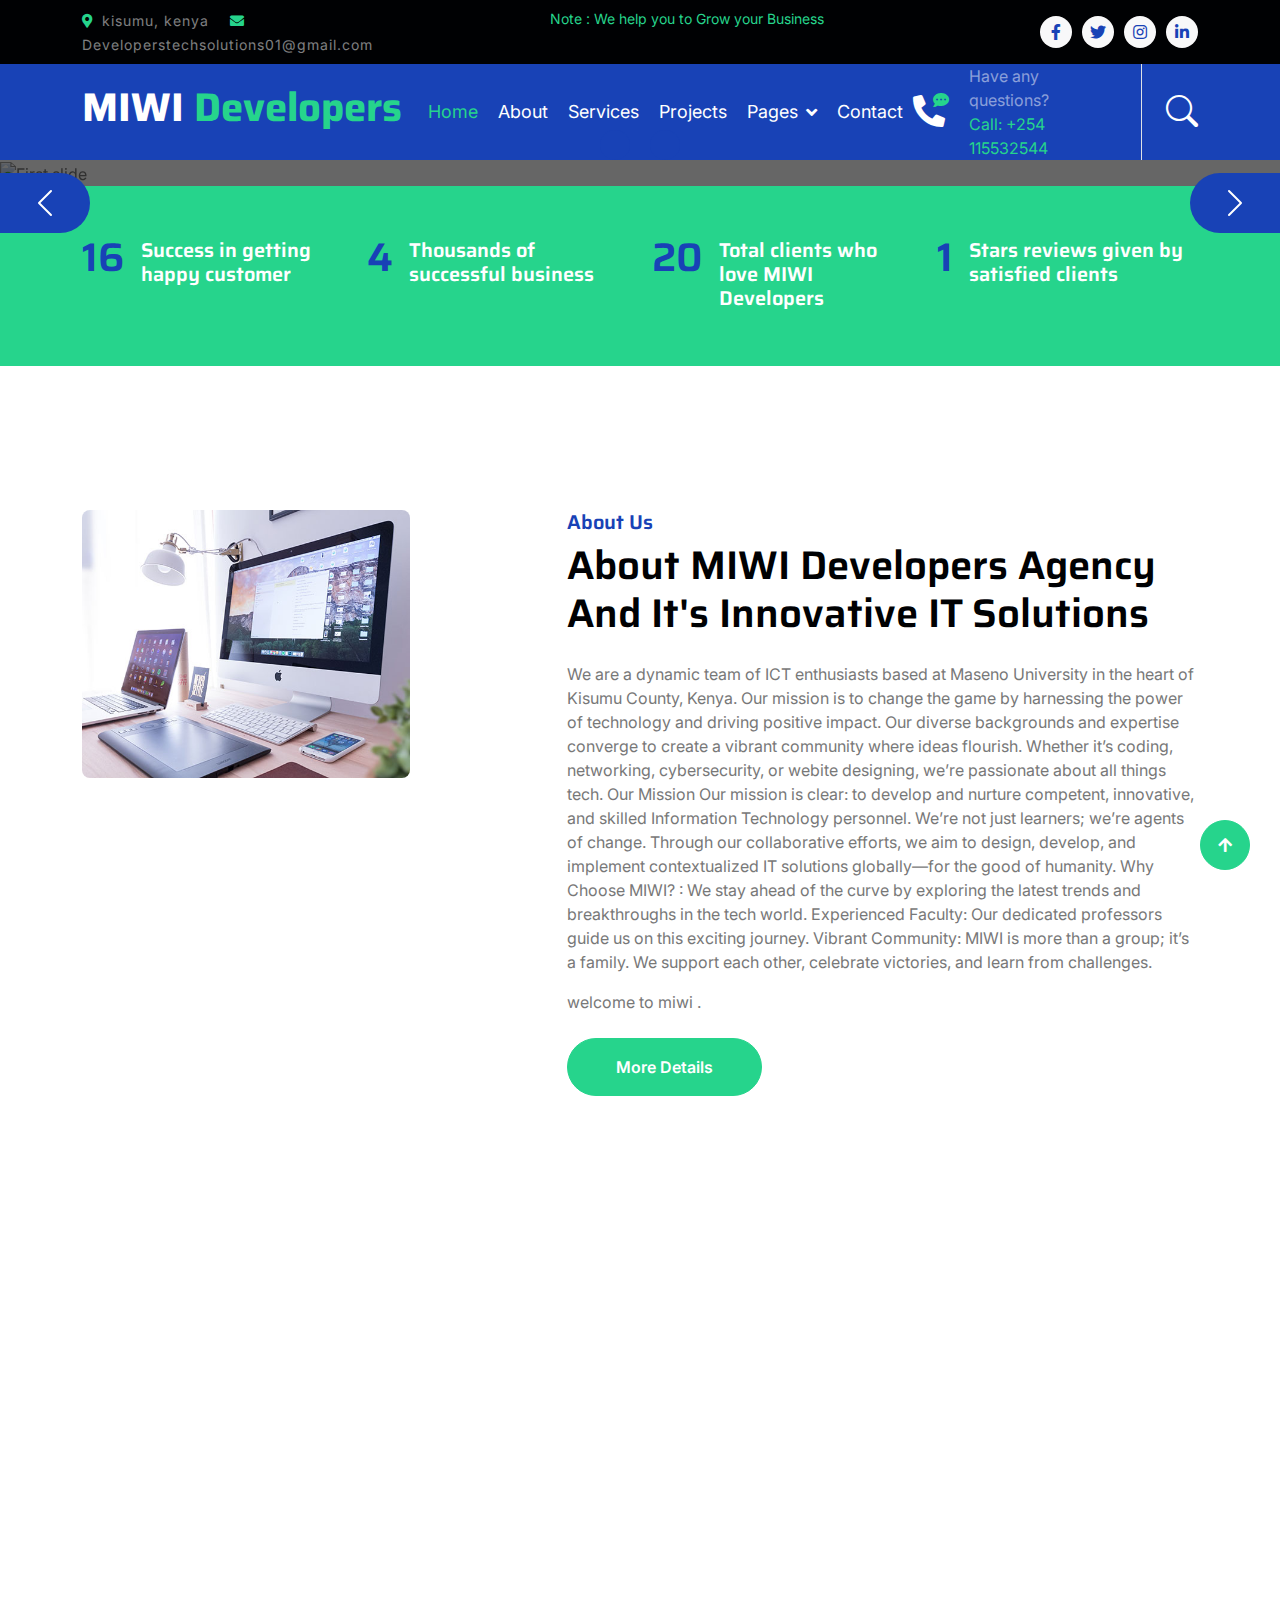
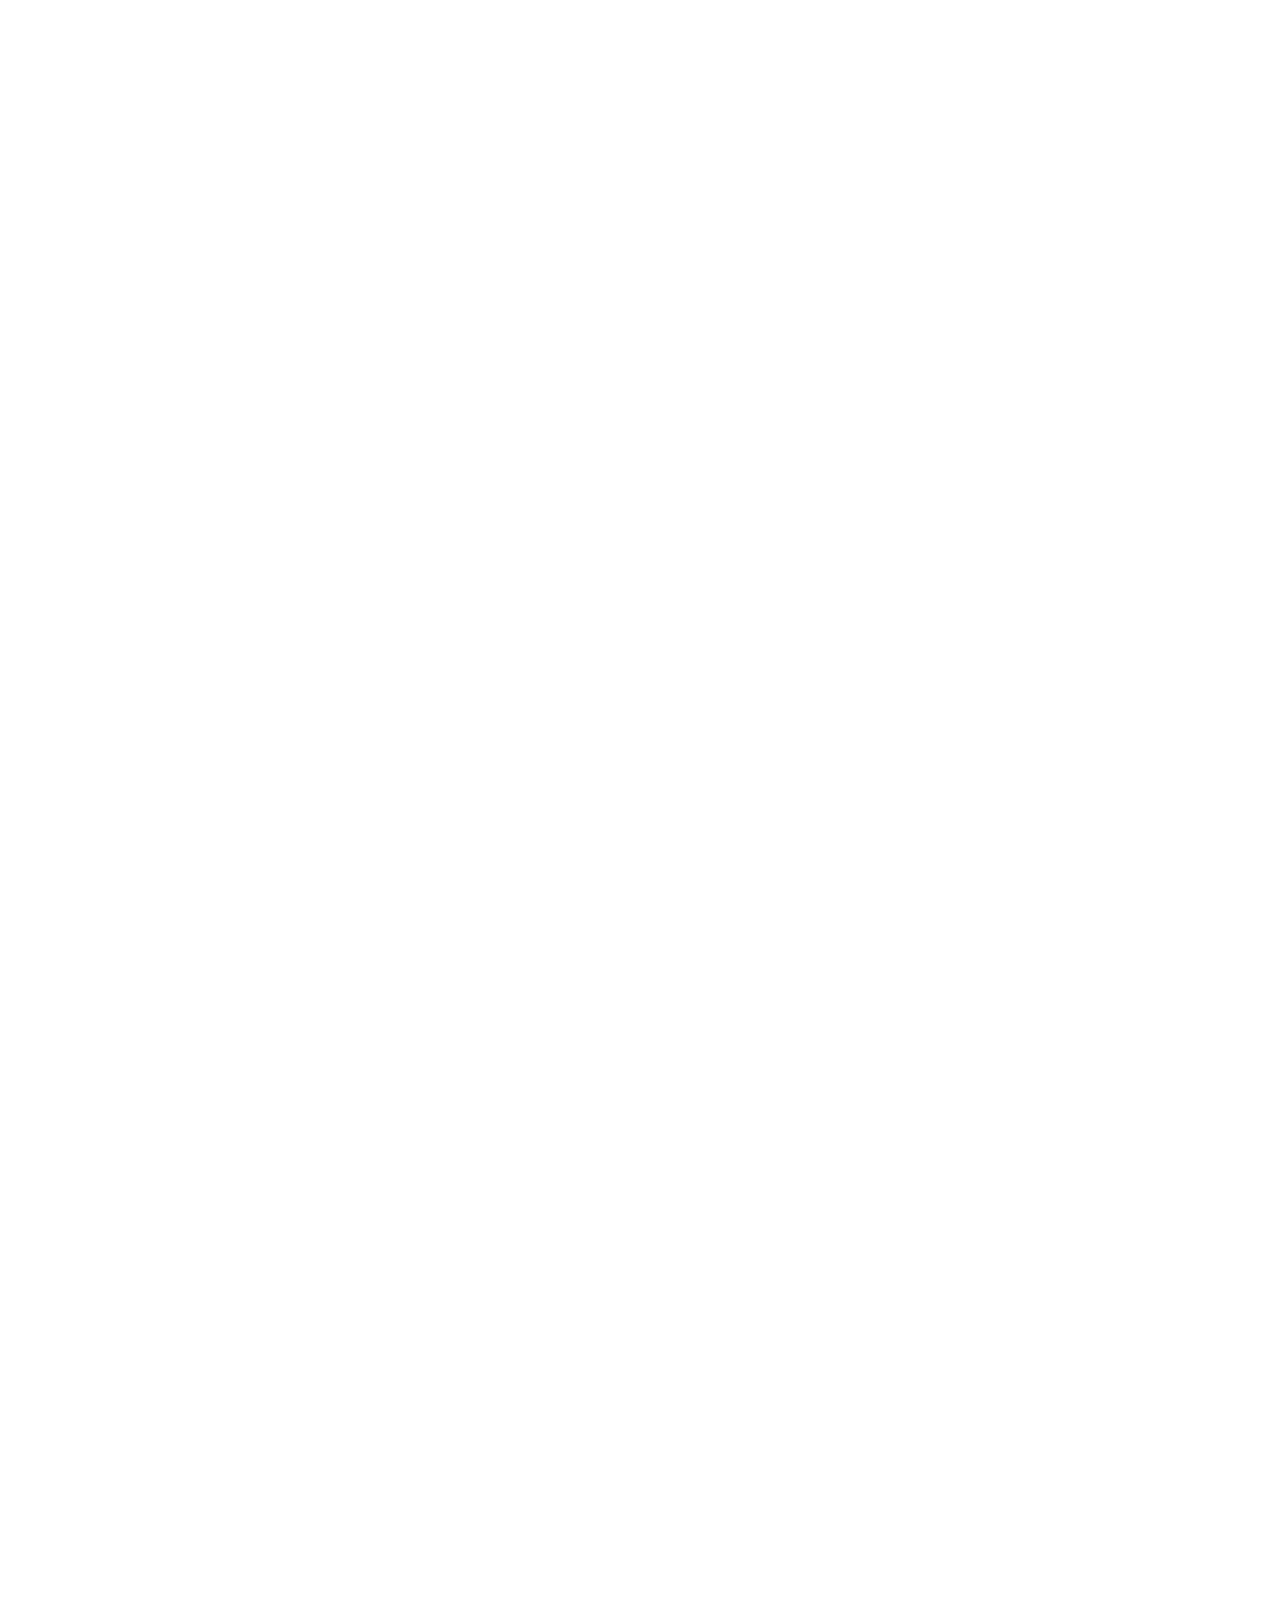
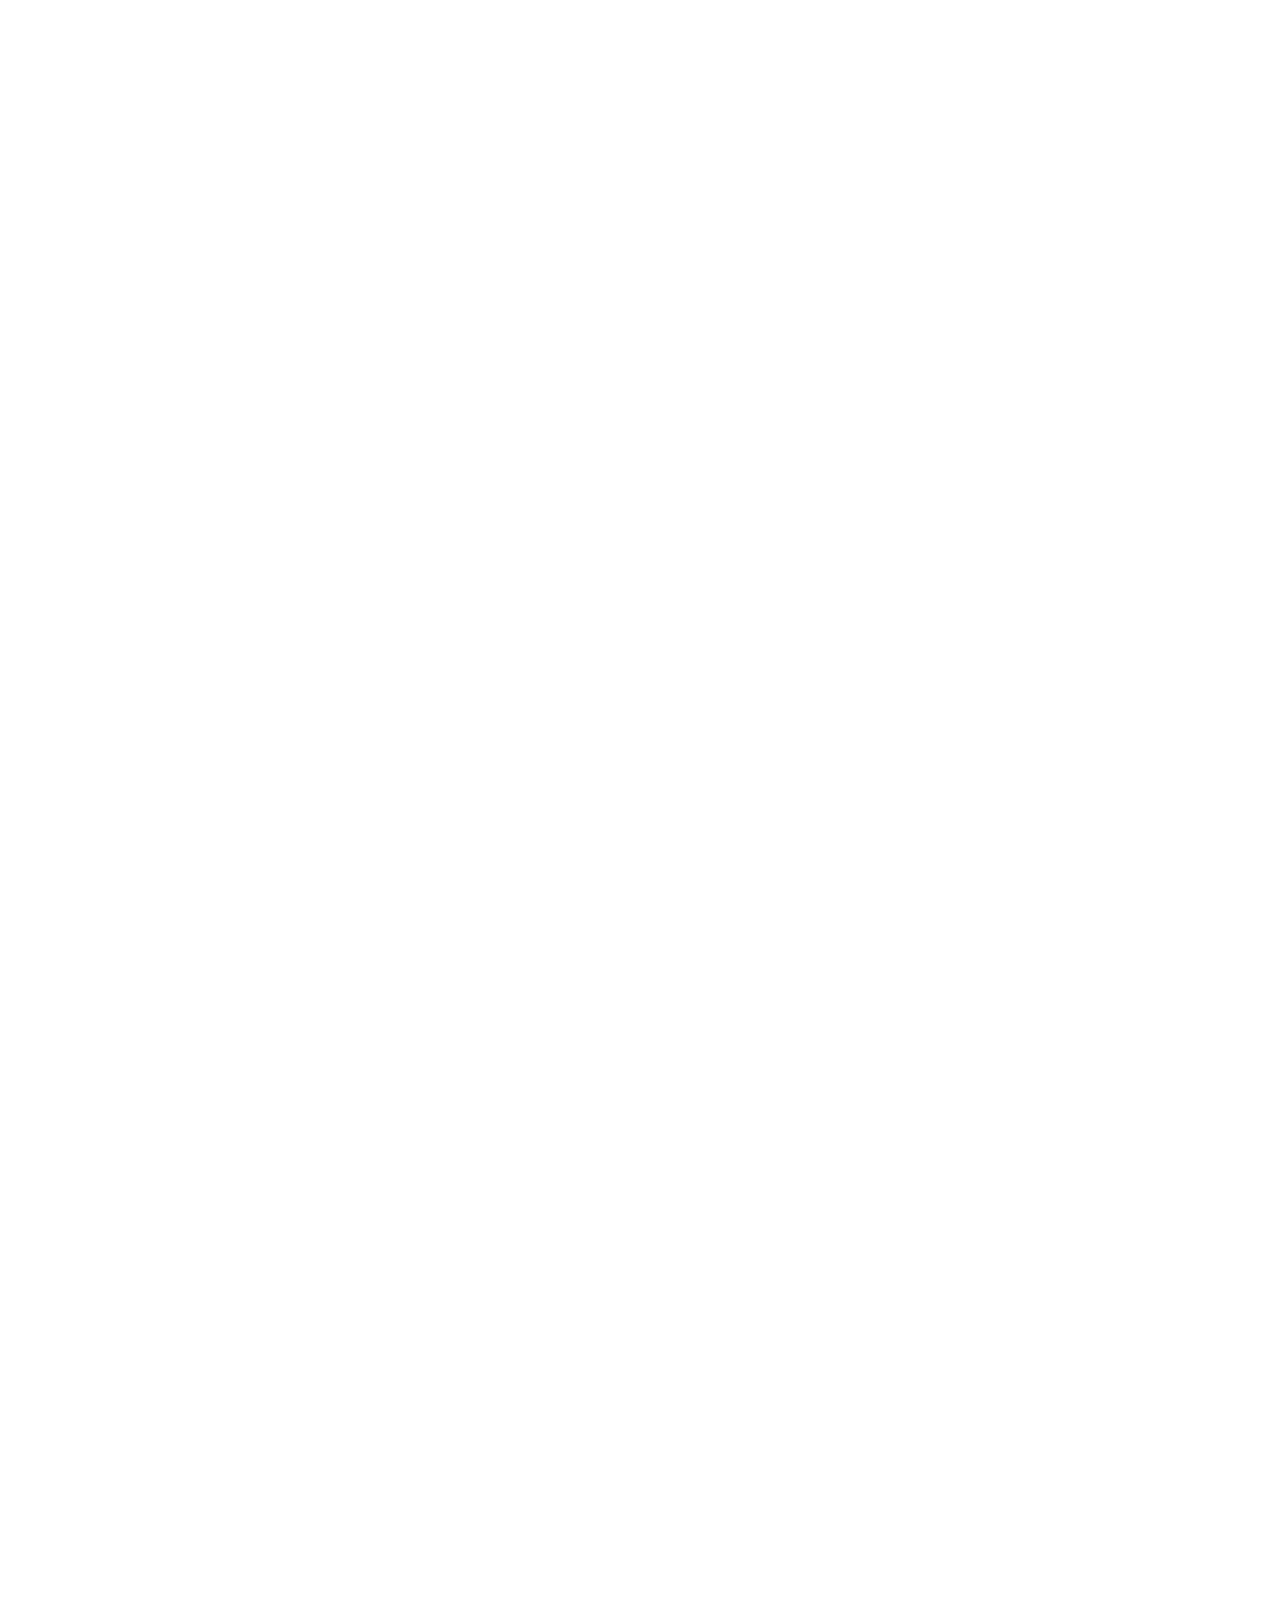
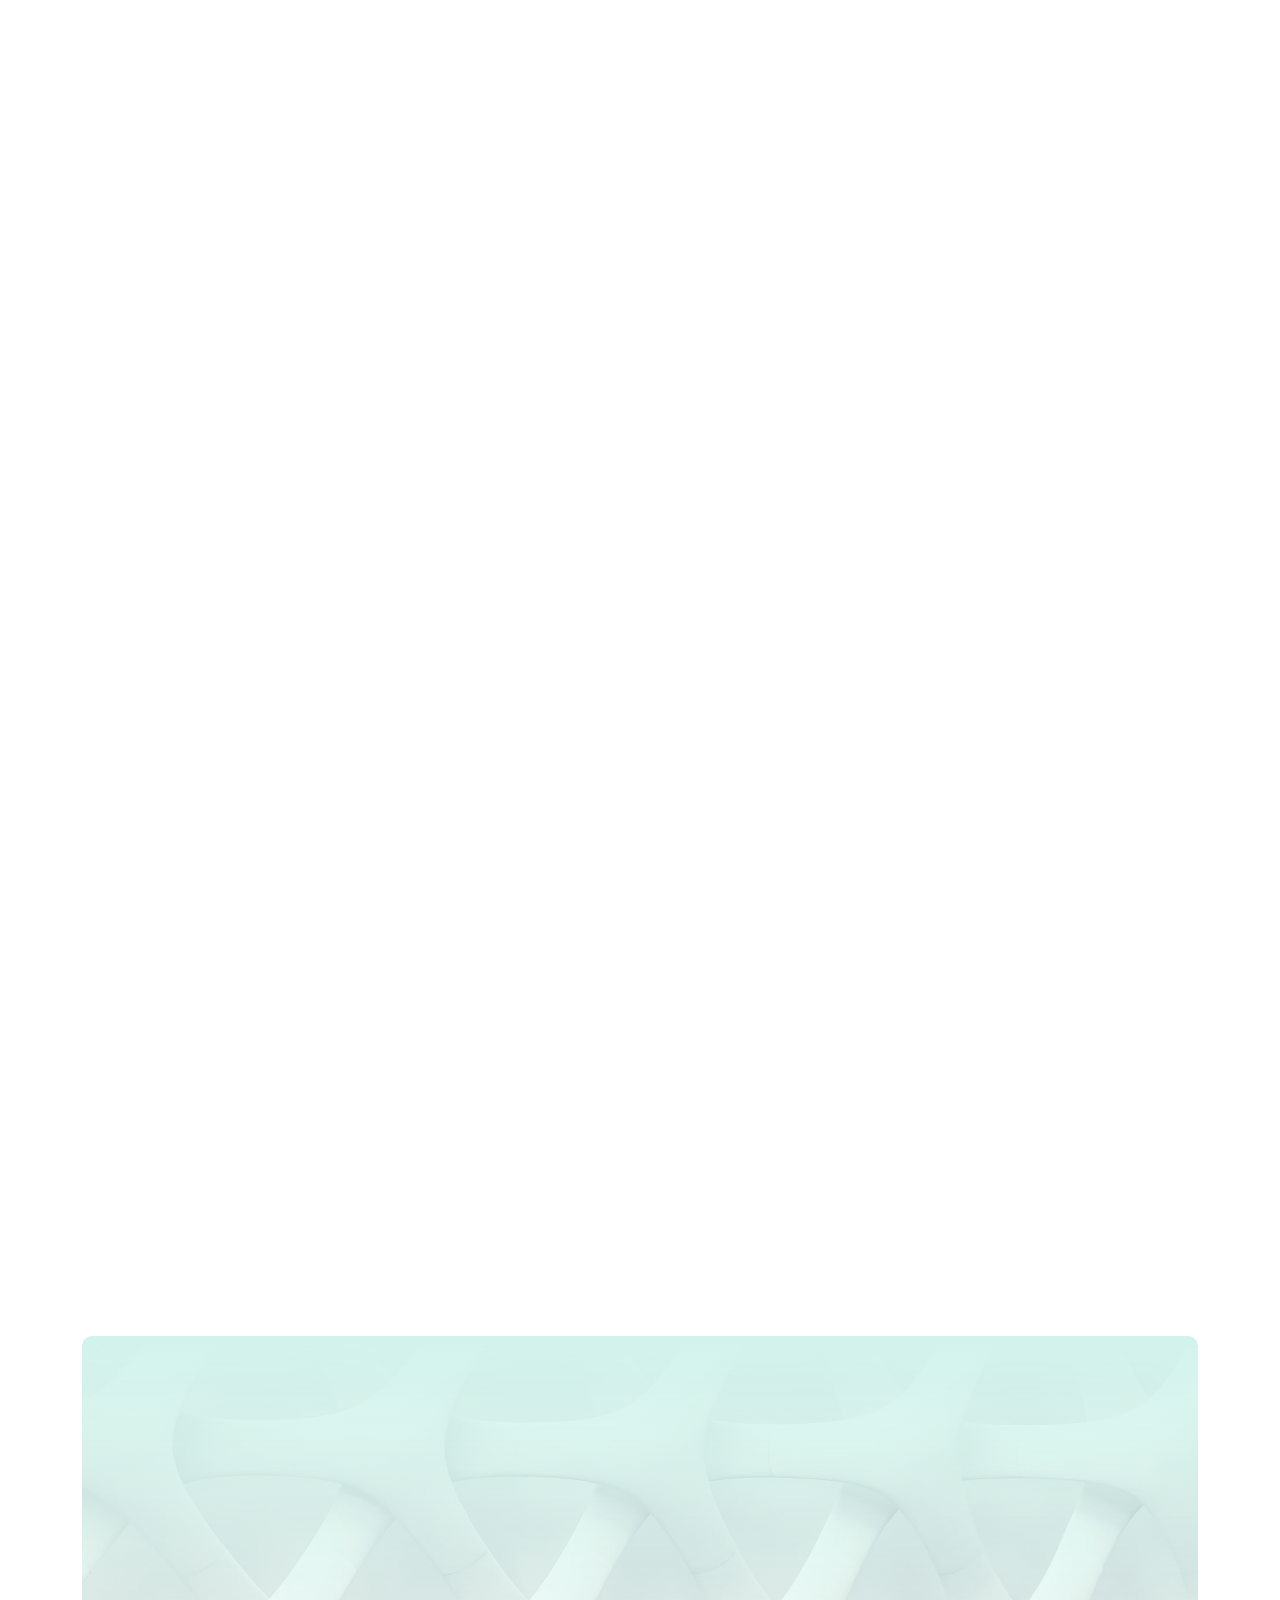
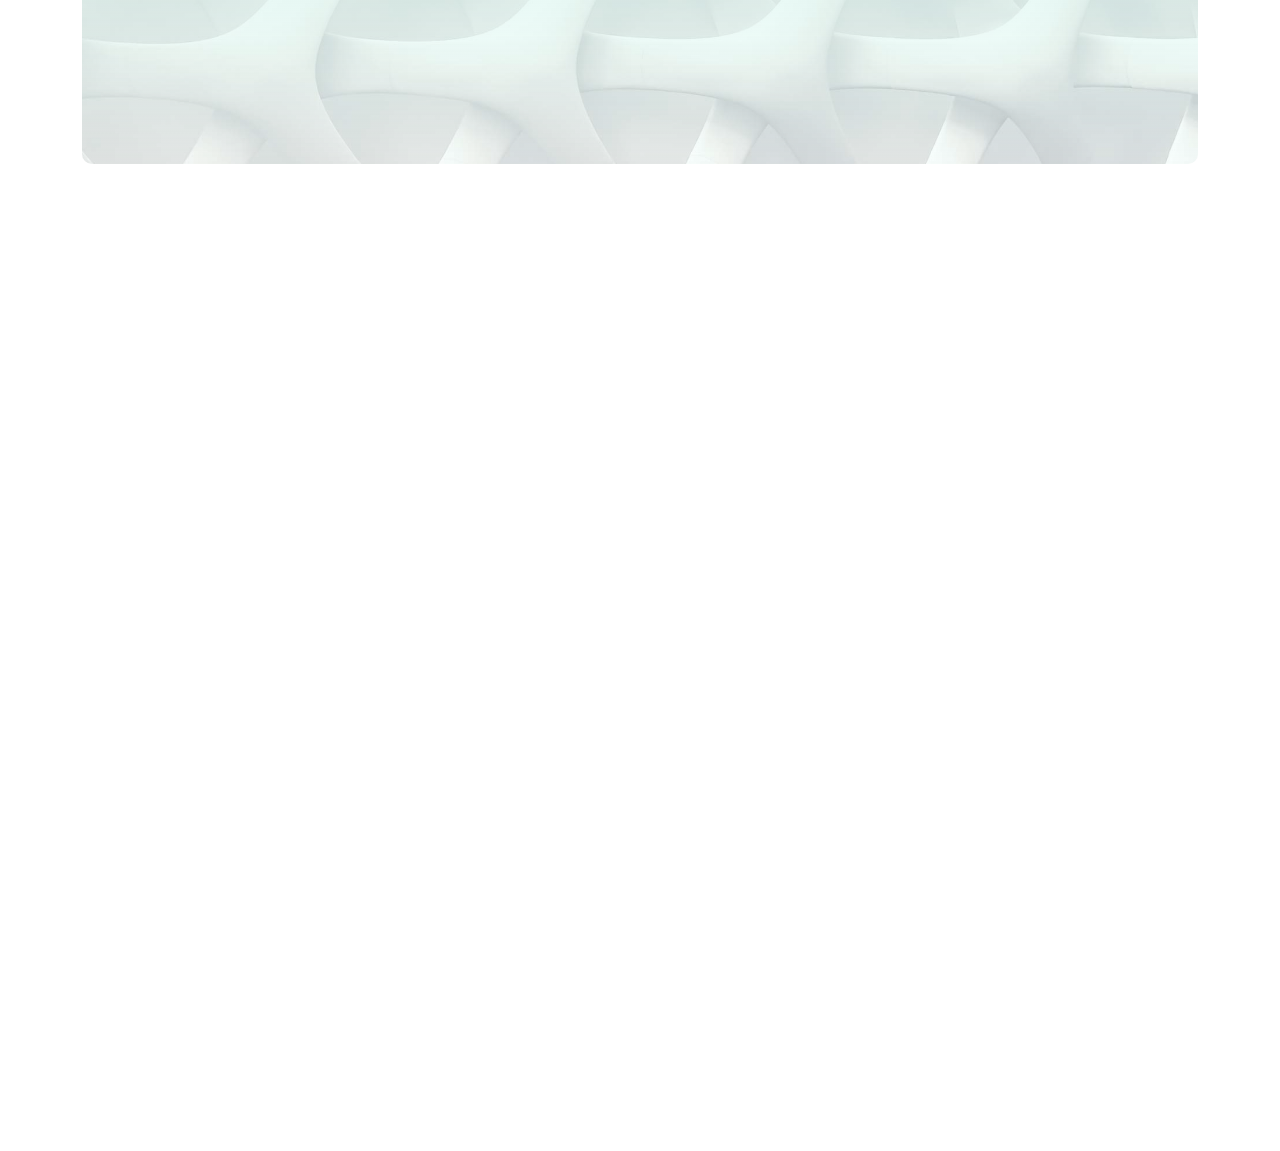
==== index.html @ 645161dc "Initial commit: Add project files" ====
<!DOCTYPE html>
<html lang="en">

    <head>
        <meta charset="utf-8">
        <title>MIWI Developers- IT Solutions</title>
        <meta content="width=device-width, initial-scale=1.0" name="viewport">
        <meta content="" name="keywords">
        <meta content="" name="description">

        <!-- Google Web Fonts -->
        <link rel="preconnect" href="https://fonts.googleapis.com">
        <link rel="preconnect" href="https://fonts.gstatic.com" crossorigin>
        <link href="https://fonts.googleapis.com/css2?family=Inter:wght@400;500;600&family=Saira:wght@500;600;700&display=swap" rel="stylesheet"> 

        <!-- Icon Font Stylesheet -->
        <link href="https://cdnjs.cloudflare.com/ajax/libs/font-awesome/5.10.0/css/all.min.css" rel="stylesheet">
        <link href="https://cdn.jsdelivr.net/npm/bootstrap-icons@1.4.1/font/bootstrap-icons.css" rel="stylesheet">

        <!-- Libraries Stylesheet -->
        <link href="lib/animate/animate.min.css" rel="stylesheet">
        <link href="lib/owlcarousel/assets/owl.carousel.min.css" rel="stylesheet">

        <!-- Customized Bootstrap Stylesheet -->
        <link href="css/bootstrap.min.css" rel="stylesheet">

        <!-- Template Stylesheet -->
        <link href="css/style.css" rel="stylesheet">
    </head>

    <body>
        <!-- Spinner Start
        <div id="spinner" class="show position-fixed translate-middle w-100 vh-100 top-50 start-50 d-flex align-items-center justify-content-center">
            <div class="spinner-grow text-primary" role="status"></div>
        </div>
        Spinner End -->
          
        <!-- Topbar Start -->
        <div class="container-fluid bg-dark py-2 d-none d-md-flex">
            <div class="container">
                <div class="d-flex justify-content-between topbar">
                    <div class="top-info">
                        <small class="me-3 text-white-50"><a href="#"><i class="fas fa-map-marker-alt me-2 text-secondary"></i></a>kisumu, kenya</small>
                        <small class="me-3 text-white-50"><a href="#"><i class="fas fa-envelope me-2 text-secondary"></i></a>Developerstechsolutions01@gmail.com</small>
                    </div>
                    <div id="note" class="text-secondary d-none d-xl-flex"><small>Note : We help you to Grow your Business</small></div>
                    <div class="top-link">
                        <a href="" class="bg-light nav-fill btn btn-sm-square rounded-circle"><i class="fab fa-facebook-f text-primary"></i></a>
                        <a href="" class="bg-light nav-fill btn btn-sm-square rounded-circle"><i class="fab fa-twitter text-primary"></i></a>
                        <a href="" class="bg-light nav-fill btn btn-sm-square rounded-circle"><i class="fab fa-instagram text-primary"></i></a>
                        <a href="" class="bg-light nav-fill btn btn-sm-square rounded-circle me-0"><i class="fab fa-linkedin-in text-primary"></i></a>
                    </div>
                </div>
            </div>
        </div>
        <!-- Topbar End -->

        <!-- Navbar Start -->
        <div class="container-fluid bg-primary">
            <div class="container">
                <nav class="navbar navbar-dark navbar-expand-lg py-0">
                    <a href="index.html" class="navbar-brand">
                        <h1 class="text-white fw-bold d-block">MIWI <span class="text-secondary">Developers</span> </h1>
                    </a>
                    <button type="button" class="navbar-toggler me-0" data-bs-toggle="collapse" data-bs-target="#navbarCollapse">
                        <span class="navbar-toggler-icon"></span>
                    </button>
                    <div class="collapse navbar-collapse bg-transparent" id="navbarCollapse">
                        <div class="navbar-nav ms-auto mx-xl-auto p-0">
                            <a href="index.html" class="nav-item nav-link active text-secondary">Home</a>
                            <a href="about.html" class="nav-item nav-link">About</a>
                            <a href="service.html" class="nav-item nav-link">Services</a>
                            <a href="project.html" class="nav-item nav-link">Projects</a>
                            <div class="nav-item dropdown">
                                <a href="#" class="nav-link dropdown-toggle" data-bs-toggle="dropdown">Pages</a>
                                <div class="dropdown-menu rounded">
                                    <a href="blog.html" class="dropdown-item">Our Blog</a>
                                    <a href="team.html" class="dropdown-item">Our Team</a>
                                    <a href="testimonial.html" class="dropdown-item">Testimonial</a>
                                    <a href="404.html" class="dropdown-item">404 Page</a>
                                </div>
                            </div>
                            <a href="contact.html" class="nav-item nav-link">Contact</a>
                        </div>
                    </div>
                    <div class="d-none d-xl-flex flex-shirink-0">
                        <div id="phone-tada" class="d-flex align-items-center justify-content-center me-4">
                            <a href="" class="position-relative animated tada infinite">
                                <i class="fa fa-phone-alt text-white fa-2x"></i>
                                <div class="position-absolute" style="top: -7px; left: 20px;">
                                    <span><i class="fa fa-comment-dots text-secondary"></i></span>
                                </div>
                            </a>
                        </div>
                        <div class="d-flex flex-column pe-4 border-end">
                            <span class="text-white-50">Have any questions?</span>
                            <span class="text-secondary">Call: +254 115532544</span>
                        </div>
                        <div class="d-flex align-items-center justify-content-center ms-4 ">
                            <a href="#"><i class="bi bi-search text-white fa-2x"></i> </a>
                        </div>
                    </div>
                </nav>
            </div>
        </div>
        <!-- Navbar End -->

        <!-- Carousel Start -->
        <div class="container-fluid px-0">
            <div id="carouselId" class="carousel slide" data-bs-ride="carousel">
                <ol class="carousel-indicators">
                    <li data-bs-target="#carouselId" data-bs-slide-to="0" class="active" aria-current="true" aria-label="First slide"></li>
                    <li data-bs-target="#carouselId" data-bs-slide-to="1" aria-label="Second slide"></li>
                </ol>
                <div class="carousel-inner" role="listbox">
                    <div class="carousel-item active">
                        <img src="img/carousel-1.jpg" class="img-fluid" alt="First slide">
                        <div class="carousel-caption">
                            <div class="container carousel-content">
                                <h6 class="text-secondary h4 animated fadeInUp">Best IT Solutions</h6>
                                <h1 class="text-white display-1 mb-4 animated fadeInRight">An Innovative IT Solutions Agency</h1>
                                <p class="mb-4 text-white fs-5 animated fadeInDown">Professionalism and Integrity: miwi operates with the utmost professionalism and integrity. They are a team you can trust to deliver not just a product but a solution that aligns with your goals.</p>
                                <a href="" class="me-2"><button type="button" class="px-4 py-sm-3 px-sm-5 btn btn-primary rounded-pill carousel-content-btn1 animated fadeInLeft">Read More</button></a>
                                <a href="" class="ms-2"><button type="button" class="px-4 py-sm-3 px-sm-5 btn btn-primary rounded-pill carousel-content-btn2 animated fadeInRight">Contact Us</button></a>
                            </div>
                        </div>
                    </div>
                    <div class="carousel-item">
                        <img src="img/carousel-2.jpg" class="img-fluid" alt="Second slide">
                        <div class="carousel-caption">
                            <div class="container carousel-content">
                                <h6 class="text-secondary h4 animated fadeInUp">Best IT Solutions</h6>
                                <h1 class="text-white display-1 mb-4 animated fadeInLeft">Quality Digital Services You Really Need!</h1>
                                <p class="mb-4 text-white fs-5 animated fadeInDown">Mastering the Social Symphony: Strategies to Amplify Your Brand in the Digital Arena.</p>
                                <a href="" class="me-2"><button type="button" class="px-4 py-sm-3 px-sm-5 btn btn-primary rounded-pill carousel-content-btn1 animated fadeInLeft">Read More</button></a>
                                <a href="" class="ms-2"><button type="button" class="px-4 py-sm-3 px-sm-5 btn btn-primary rounded-pill carousel-content-btn2 animated fadeInRight">Contact Us</button></a>
                            </div>
                        </div>
                    </div>
                </div>
                <button class="carousel-control-prev" type="button" data-bs-target="#carouselId" data-bs-slide="prev">
                    <span class="carousel-control-prev-icon" aria-hidden="true"></span>
                    <span class="visually-hidden">Previous</span>
                </button>
                <button class="carousel-control-next" type="button" data-bs-target="#carouselId" data-bs-slide="next">
                    <span class="carousel-control-next-icon" aria-hidden="true"></span>
                    <span class="visually-hidden">Next</span>
                </button>
            </div>
        </div>
        <!-- Carousel End -->


        <!-- Fact Start -->
        <div class="container-fluid bg-secondary py-5">
            <div class="container">
                <div class="row">
                    <div class="col-lg-3 wow fadeIn" data-wow-delay=".1s">
                        <div class="d-flex counter">
                            <h1 class="me-3 text-primary counter-value">99</h1>
                            <h5 class="text-white mt-1">Success in getting happy customer</h5>
                        </div>
                    </div>
                    <div class="col-lg-3 wow fadeIn" data-wow-delay=".3s">
                        <div class="d-flex counter">
                            <h1 class="me-3 text-primary counter-value">25</h1>
                            <h5 class="text-white mt-1">Thousands of successful business</h5>
                        </div>
                    </div>
                    <div class="col-lg-3 wow fadeIn" data-wow-delay=".5s">
                        <div class="d-flex counter">
                            <h1 class="me-3 text-primary counter-value">120</h1>
                            <h5 class="text-white mt-1">Total clients who love MIWI Developers</h5>
                        </div>
                    </div>
                    <div class="col-lg-3 wow fadeIn" data-wow-delay=".7s">
                        <div class="d-flex counter">
                            <h1 class="me-3 text-primary counter-value">5</h1>
                            <h5 class="text-white mt-1">Stars reviews given by satisfied clients</h5>
                        </div>
                    </div>
                </div>
            </div>
        </div>
        <!-- Fact End -->


        <!-- About Start -->
        <div class="container-fluid py-5 my-5">
            <div class="container pt-5">
                <div class="row g-5">
                    <div class="col-lg-5 col-md-6 col-sm-12 wow fadeIn" data-wow-delay=".3s">
                        <div class="h-100 position-relative">
                            <img src="img/about-1.jpg" class="img-fluid w-75 rounded" alt="" style="margin-bottom: 25%;">
                            <div class="position-absolute w-75" style="top: 25%; left: 25%;">
                                <img src="img/about-2.jpg" class="img-fluid w-100 rounded" alt="">
                            </div>
                        </div>
                    </div>
                    <div class="col-lg-7 col-md-6 col-sm-12 wow fadeIn" data-wow-delay=".5s">
                        <h5 class="text-primary">About Us</h5>
                        <h1 class="mb-4">About MIWI Developers Agency And It's Innovative IT Solutions</h1>
                        <p>
                             We are a dynamic team of ICT enthusiasts based at Maseno University in the heart of Kisumu County, Kenya. Our mission is to change the game by harnessing the power of technology and driving positive impact.
                            
                             Our diverse backgrounds and expertise converge to create a vibrant community where ideas flourish. Whether it’s coding, networking, cybersecurity, or webite designing, we’re passionate about all things tech.
                            
                            Our Mission
                            Our mission is clear: to develop and nurture competent, innovative, and skilled Information Technology personnel. We’re not just learners; we’re agents of change. Through our collaborative efforts, we aim to design, develop, and implement contextualized IT solutions globally—for the good of humanity.
                            
                            Why Choose MIWI?
                            : We stay ahead of the curve by exploring the latest trends and breakthroughs in the tech world.
                            Experienced Faculty: Our dedicated professors guide us on this exciting journey.
                            Vibrant Community: MIWI is more than a group; it’s a family. We support each other, celebrate victories, and learn from challenges.</p>
                        <p class="mb-4">welcome to miwi .</p>
                        <a href="" class="btn btn-secondary rounded-pill px-5 py-3 text-white">More Details</a>
                    </div>
                </div>
            </div>
        </div>
        <!-- About End -->


        <!-- Services Start -->
        <div class="container-fluid services py-5 mb-5">
            <div class="container">
                <div class="text-center mx-auto pb-5 wow fadeIn" data-wow-delay=".3s" style="max-width: 600px;">
                    <h5 class="text-primary">Our Services</h5>
                    <h1>Services Built Specifically For Your Business</h1>
                </div>
                <div class="row g-5 services-inner">
                    <div class="col-md-6 col-lg-4 wow fadeIn" data-wow-delay=".3s">
                        <div class="services-item bg-light">
                            <div class="p-4 text-center services-content">
                                <div class="services-content-icon">
                                    <i class="fa fa-code fa-7x mb-4 text-primary"></i>
                                    <h4 class="mb-3">Web Design</h4>
                                    <p class="mb-4">At MIWI Group, we specialize in creating customized, user-centric websites that elevate your brand and drive results.</p>
                                    <a href="" class="btn btn-secondary text-white px-5 py-3 rounded-pill">Read More</a>
                                </div>
                            </div>
                        </div>
                    </div>
                    <div class="col-md-6 col-lg-4 wow fadeIn" data-wow-delay=".5s">
                        <div class="services-item bg-light">
                            <div class="p-4 text-center services-content">
                                <div class="services-content-icon">
                                    <i class="fa fa-file-code fa-7x mb-4 text-primary"></i>
                                    <h4 class="mb-3">Web Development</h4>
                                    <p class="mb-4">Craft visually appealing and user-friendly websites tailored to clients’ needs.
                                        Utilize modern design principles, responsive layouts, and intuitive navigation..</p>
                                    <a href="" class="btn btn-secondary text-white px-5 py-3 rounded-pill">Read More</a>
                                </div>
                            </div>
                        </div>
                    </div>
                    <div class="col-md-6 col-lg-4 wow fadeIn" data-wow-delay=".7s">
                        <div class="services-item bg-light">
                            <div class="p-4 text-center services-content">
                                <div class="services-content-icon">
                                    <i class="fa fa-external-link-alt fa-7x mb-4 text-primary"></i>
                                    <h4 class="mb-3">UI/UX Design</h4>
                                    <p class="mb-4">User Experience (UX): Focus on understanding user needs, behaviors, and pain points. Map out user journeys, create personas, and conduct usability testing.
                                        User Interface (UI): Design visually appealing and intuitive interfaces. Pay attention to layout, typography, color schemes, and interactive elements..</p>
                                    <a href="" class="btn btn-secondary text-white px-5 py-3 rounded-pill">Read More</a>
                                </div>
                            </div>
                        </div>
                    </div>
                    <div class="col-md-6 col-lg-4 wow fadeIn" data-wow-delay=".3s">
                        <div class="services-item bg-light">
                            <div class="p-4 text-center services-content">
                                <div class="services-content-icon">
                                    <i class="fas fa-user-secret fa-7x mb-4 text-primary"></i>
                                    <h4 class="mb-3">Web security</h4>
                                    <p class="mb-4">At miwi, we prioritize the safeguarding of your digital assets with our comprehensive web security services. Our team of experts is dedicated to creating robust and resilient solutions to protect your web applications and online presence from evolving cyber threats..</p>
                                    <a href="" class="btn btn-secondary text-white px-5 py-3 rounded-pill">Read More</a>
                                </div>
                                
                            </div>
                        </div>
                    </div>
                    <div class="col-md-6 col-lg-4 wow fadeIn" data-wow-delay=".5s">
                        <div class="services-item bg-light">
                            <div class="p-4 text-center services-content">
                                <div class="services-content-icon">
                                    <i class="fa fa-envelope-open fa-7x mb-4 text-primary"></i>
                                    <h4 class="mb-3">Digital Marketing</h4>
                                    <p class="mb-4"> We specialize in crafting data-driven strategies to connect, engage, and convert your target audience in the ever-evolving digital landscape..</p>
                                    <a href="" class="btn btn-secondary text-white px-5 py-3 rounded-pill">Read More</a>
                                </div>
                            </div>
                        </div>
                    </div>
                    <div class="col-md-6 col-lg-4 wow fadeIn" data-wow-delay=".7s">
                        <div class="services-item bg-light">
                            <div class="p-4 text-center services-content">
                                <div class="services-content-icon">
                                    <i class="fas fa-laptop fa-7x mb-4 text-primary"></i>
                                    <h4 class="mb-3">Programming</h4>
                                    <p class="mb-4">At miwi, we offer a spectrum of programming services designed to transform your ideas into functional, scalable, and innovative software solutions. Our team of experienced developers is proficient in a diverse range of programming languages and frameworks, ensuring that we can meet your unique technical requirements..</p>
                                    <a href="" class="btn btn-secondary text-white px-5 py-3 rounded-pill">Read More</a>
                                </div>
                            </div>
                        </div>
                    </div>
                </div>
            </div>
        </div>
        <!-- Services End -->


        <!-- Project Start -->
        <div class="container-fluid project py-5 mb-5">
            <div class="container">
                <div class="text-center mx-auto pb-5 wow fadeIn" data-wow-delay=".3s" style="max-width: 600px;">
                    <h5 class="text-primary">Our Project</h5>
                    <h1>Our Recently Completed Projects</h1>
                </div>
                <div class="row g-5">
                    <div class="col-md-6 col-lg-4 wow fadeIn" data-wow-delay=".3s">
                        <div class="project-item">
                            <div class="project-img">
                                <img src="img/project-1.jpg" class="img-fluid w-100 rounded" alt="">
                                <div class="project-content">
                                    <a href="#" class="text-center">
                                        <h4 class="text-secondary">Web design</h4>
                                        <p class="m-0 text-white">Web Analysis</p>
                                    </a>
                                </div>
                            </div>
                        </div>
                    </div>
                    <div class="col-md-6 col-lg-4 wow fadeIn" data-wow-delay=".5s">
                        <div class="project-item">
                            <div class="project-img">
                                <img src="img/project-2.jpg" class="img-fluid w-100 rounded" alt="">
                                <div class="project-content">
                                    <a href="#" class="text-center">
                                        <h4 class="text-secondary">Cyber Security</h4>
                                        <p class="m-0 text-white">Cyber Security Core</p>
                                    </a>
                                </div>
                            </div>
                        </div>
                    </div>
                    <div class="col-md-6 col-lg-4 wow fadeIn" data-wow-delay=".7s">
                        <div class="project-item">
                            <div class="project-img">
                                <img src="img/project-3.jpg" class="img-fluid w-100 rounded" alt="">
                                <div class="project-content">
                                    <a href="#" class="text-center">
                                        <h4 class="text-secondary">Mobile Info</h4>
                                        <p class="m-0 text-white">Upcomming Phone</p>
                                    </a>
                                </div>
                            </div>
                        </div>
                    </div>
                    <div class="col-md-6 col-lg-4 wow fadeIn" data-wow-delay=".3s">
                        <div class="project-item">
                            <div class="project-img">
                                <img src="img/project-4.jpg" class="img-fluid w-100 rounded" alt="">
                                <div class="project-content">
                                    <a href="#" class="text-center">
                                        <h4 class="text-secondary">Web Development</h4>
                                        <p class="m-0 text-white">Web Analysis</p>
                                    </a>
                                </div>
                            </div>
                        </div>
                    </div>
                    <div class="col-md-6 col-lg-4 wow fadeIn" data-wow-delay=".5s">
                        <div class="project-item">
                            <div class="project-img">
                                <img src="img/project-5.jpg" class="img-fluid w-100 rounded" alt="">
                                <div class="project-content">
                                    <a href="#" class="text-center">
                                        <h4 class="text-secondary">Digital Marketing</h4>
                                        <p class="m-0 text-white">Marketing Analysis</p>
                                    </a>
                                </div>
                            </div>
                        </div>
                    </div>
                    <div class="col-md-6 col-lg-4 wow fadeIn" data-wow-delay=".7s">
                        <div class="project-item">
                            <div class="project-img">
                                <img src="img/project-6.jpg" class="img-fluid w-100 rounded" alt="">
                                <div class="project-content">
                                    <a href="#" class="text-center">
                                        <h4 class="text-secondary">keyword Research</h4>
                                        <p class="m-0 text-white">keyword Analysis</p>
                                    </a>
                                </div>
                            </div>
                        </div>
                    </div>
                </div>
            </div>
        </div>
        <!-- Project End -->


        <!-- Blog Start -->
        <div class="container-fluid blog py-5 mb-5">
            <div class="container">
                <div class="text-center mx-auto pb-5 wow fadeIn" data-wow-delay=".3s" style="max-width: 600px;">
                    <h5 class="text-primary">Our Blog</h5>
                    <h1>Latest Blog & News</h1>
                </div>
                <div class="row g-5 justify-content-center">
                    <div class="col-lg-6 col-xl-4 wow fadeIn" data-wow-delay=".3s">
                        <div class="blog-item position-relative bg-light rounded">
                            <img src="img/blog-1.jpg" class="img-fluid w-100 rounded-top" alt="">
                            <span class="position-absolute px-4 py-3 bg-primary text-white rounded" style="top: -28px; right: 20px;">Web Design</span>
                            <div class="blog-btn d-flex justify-content-between position-relative px-3" style="margin-top: -75px;">
                                <div class="blog-icon btn btn-secondary px-3 rounded-pill my-auto">
                                    <a href="" class="btn text-white">Read More</a>
                                </div>
                                <div class="blog-btn-icon btn btn-secondary px-4 py-3 rounded-pill ">
                                    <div class="blog-icon-1">
                                        <p class="text-white px-2">Share<i class="fa fa-arrow-right ms-3"></i></p>
                                    </div>
                                    <div class="blog-icon-2">
                                        <a href="" class="btn me-1"><i class="fab fa-facebook-f text-white"></i></a>
                                        <a href="https://twitter.com/Miwidevelopers" class="btn me-1"><i class="fab fa-twitter text-white"></i></a>
                                        <a href="https://www.linkedin.com/in/miwi-developers-546551294" class="btn me-1"><i class="fab fa-instagram text-white"></i></a>
                                    </div>
                                </div>
                            </div>
                            <div class="team-img rounded-circle">
                            <div class="blog-content text-center position-relative px-3" style="margin-top: -25px;">
                                <img src="img/admin.jpg" class="img-fluid rounded-circle border border-4 border-white mb-3" alt="">
                                <h5 class="">By junior</h5>
                                <span class="text-secondary">24 March 2023</span>
                                <p class="py-2">Revolutionize your online identity with our website development tips</p>
                            </div>
                            </div>
                            <div class="blog-coment d-flex justify-content-between px-4 py-2 border bg-primary rounded-bottom">
                                <a href="" class="text-white"><small><i class="fas fa-share me-2 text-secondary"></i>5324 Share</small></a>
                                <a href="" class="text-white"><small><i class="fa fa-comments me-2 text-secondary"></i>5 Comments</small></a>
                            </div>
                        </div>
                    </div>
                    <div class="col-lg-6 col-xl-4 wow fadeIn" data-wow-delay=".5s">
                        <div class="blog-item position-relative bg-light rounded">
                            <img src="img/blog-2.jpg" class="img-fluid w-100 rounded-top" alt="">
                            <span class="position-absolute px-4 py-3 bg-primary text-white rounded" style="top: -28px; right: 20px;">Development</span>
                            <div class="blog-btn d-flex justify-content-between position-relative px-3" style="margin-top: -75px;">
                                <div class="blog-icon btn btn-secondary px-3 rounded-pill my-auto">
                                    <a href="" class="btn text-white ">Read More</a>
                                </div>
                                <div class="blog-btn-icon btn btn-secondary px-4 py-3 rounded-pill ">
                                    <div class="blog-icon-1">
                                        <p class="text-white px-2">Share<i class="fa fa-arrow-right ms-3"></i></p>
                                    </div>
                                    <div class="blog-icon-2">
                                        <a href="" class="btn me-1"><i class="fab fa-facebook-f text-white"></i></a>
                                        <a href="https://twitter.com/Miwidevelopers" class="btn me-1"><i class="fab fa-twitter text-white"></i></a>
                                        <a href="https://www.instagram.com/miwidevelopers/" class="btn me-1"><i class="fab fa-instagram text-white"></i></a>
                                    </div>
                                </div>
                            </div>
                            <div class="blog-content text-center position-relative px-3" style="margin-top: -25px;">
                                <img src="img/admin.jpg" class="img-fluid rounded-circle border border-4 border-white mb-3" alt="">
                                <h5 class="">by junior</h5>
                                <span class="text-secondary">23 April 2023</span>
                                <p class="py-2">Master the art of responsive design for a seamless user experience by following miwi</p>
                            </div>
                            <div class="blog-coment d-flex justify-content-between px-4 py-2 border bg-primary rounded-bottom">
                                <a href="" class="text-white"><small><i class="fas fa-share me-2 text-secondary"></i>5324 Share</small></a>
                                <a href="" class="text-white"><small><i class="fa fa-comments me-2 text-secondary"></i>5 Comments</small></a>
                            </div>
                        </div>
                    </div>
                    <div class="col-lg-6 col-xl-4 wow fadeIn" data-wow-delay=".7s">
                        <div class="blog-item position-relative bg-light rounded">
                            <img src="img/blog-3.jpg" class="img-fluid w-100 rounded-top" alt="">
                            <span class="position-absolute px-4 py-3 bg-primary text-white rounded" style="top: -28px; right: 20px;">cybersecurity</span>
                            <div class="blog-btn d-flex justify-content-between position-relative px-3" style="margin-top: -75px;">
                                <div class="blog-icon btn btn-secondary px-3 rounded-pill my-auto">
                                    <a href="" class="btn text-white ">Read More</a>
                                </div>
                                <div class="blog-btn-icon btn btn-secondary px-4 py-3 rounded-pill ">
                                    <div class="blog-icon-1">
                                        <p class="text-white px-2">Share<i class="fa fa-arrow-right ms-3"></i></p>
                                    </div>
                                    <div class="blog-icon-2">
                                        <a href="" class="btn me-1"><i class="fab fa-facebook-f text-white"></i></a>
                                        <a href="https://twitter.com/Miwidevelopers" class="btn me-1"><i class="fab fa-twitter text-white"></i></a>
                                        <a href="https://www.instagram.com/miwidevelopers/" class="btn me-1"><i class="fab fa-instagram text-white"></i></a>
                                    </div>
                                </div>
                            </div>
                            <div class="blog-content text-center position-relative px-3" style="margin-top: -25px;">
                                <img src="img/admin.jpg" class="img-fluid rounded-circle border border-4 border-white mb-3" alt="">
                                <h5 class="">by junior</h5>
                                <span class="text-secondary">30 jan 2023</span>
                                <p class="py-2">Become the guardian of your digital world – follow our cybersecurity blog</p>
                            </div>
                            <div class="blog-coments d-flex justify-content-between px-4 py-2 border bg-primary rounded-bottom">
                                <a href="" class="text-white"><small><i class="fas fa-share me-2 text-secondary"></i>5324 Share</small></a>
                                <a href="" class="text-white"><small><i class="fa fa-comments me-2 text-secondary"></i>5 Comments</small></a>
                            </div>
                        </div>
                    </div>
                </div>
            </div>
        </div>
        <!-- Blog End -->


        <!-- Team Start -->
        <div class="container-fluid py-5 mb-5 team">
            <div class="container">
                <div class="text-center mx-auto pb-5 wow fadeIn" data-wow-delay=".3s" style="max-width: 600px;">
                    <h5 class="text-primary">Our Team</h5>
                    <h1>Meet our expert Team</h1>
                </div>
                <div class="owl-carousel team-carousel wow fadeIn" data-wow-delay=".5s">
                    <div class="rounded team-item">
                        <div class="team-content">
                            <div class="team-img-icon">
                                <div class="team-img rounded-circle">
                                    <img src="img/team-1.jpg" class="img-fluid w-100 rounded-circle" alt="">
                                </div>
                                <div class="team-name text-center py-3">
                                    <h4 class="">thereza peter</h4>
                                    <p class="m-0">cybersecurity</p>
                                </div>
                                <div class="team-icon d-flex justify-content-center pb-4">
                                    <a class="btn btn-square btn-secondary text-white rounded-circle m-1" href="https://www.facebook.com/profile.php?id=100078184343994&mibextid=rS40aB7S9Ucbxw6v"><i class="fab fa-facebook-f"></i></a>
                                    <a class="btn btn-square btn-secondary text-white rounded-circle m-1" href=""><i class="fab fa-twitter"></i></a>
                                    <a class="btn btn-square btn-secondary text-white rounded-circle m-1" href="https://www.instagram.com/casandra.tess?igsh=YXA5a3lneWdibzhh"><i class="fab fa-instagram"></i></a>
                                    <a class="btn btn-square btn-secondary text-white rounded-circle m-1" href="https://www.linkedin.com/in/teresa-peter-b21608236?utm_source=share&utm_campaign=share_via&utm_content=profile&utm_medium=android_app"><i class="fab fa-linkedin-in"></i></a>
                                </div>
                            </div>
                        </div>
                    </div>
                    <div class="rounded team-item">
                        <div class="team-content">
                            <div class="team-img-icon">
                                <div class="team-img rounded-circle">
                                    <img src="img/team-2.jpg" class="img-fluid w-100 rounded-circle" alt="">
                                </div>
                                <div class="team-name text-center py-3">
                                    <h4 class="">gedion kiprotich bett</h4>
                                    <p class="m-0">website designer,cybersecurity</p>
                                </div>
                                <div class="team-icon d-flex justify-content-center pb-4">
                                    <a class="btn btn-square btn-secondary text-white rounded-circle m-1" href="https://www.facebook.com/gideon.bett.7967747"><i class="fab fa-facebook-f"></i></a>
                                    <a class="btn btn-square btn-secondary text-white rounded-circle m-1" href="https://x.com/GidcomTechs90?s=09"><i class="fab fa-twitter"></i></a>
                                    <a class="btn btn-square btn-secondary text-white rounded-circle m-1" href="https://www.instagram.com/gidcomtechnologies?igsh=YzljYTk1ODg3Zg=="><i class="fab fa-instagram"></i></a>
                                    <a class="btn btn-square btn-secondary text-white rounded-circle m-1" href="https://www.linkedin.com/in/kiprotich-gideon-bett-b63478242?utm_source=share&utm_campaign=share_via&utm_content=profile&utm_medium=android_app"><i class="fab fa-linkedin-in"></i></a>
                                </div>
                            </div>
                        </div>
                    </div>
                    <div class="rounded team-item">
                        <div class="team-content">
                            <div class="team-img-icon">
                                <div class="team-img rounded-circle">
                                    <img src="img/team-10.jpg" class="img-fluid w-100 rounded-circle" alt="">
                                </div>
                                <div class="team-name text-center py-3">
                                    <h4 class="">rigan</h4>
                                    <p class="m-0">website designer,cybersecurity</p>
                                </div>
                                <div class="team-icon d-flex justify-content-center pb-4">
                                    <a class="btn btn-square btn-secondary text-white rounded-circle m-1" href=""><i class="fab fa-facebook-f"></i></a>
                                    <a class="btn btn-square btn-secondary text-white rounded-circle m-1" href=""><i class="fab fa-twitter"></i></a>
                                    <a class="btn btn-square btn-secondary text-white rounded-circle m-1" href=""><i class="fab fa-instagram"></i></a>
                                    <a class="btn btn-square btn-secondary text-white rounded-circle m-1" href=""><i class="fab fa-linkedin-in"></i></a>
                                </div>
                            </div>
                        </div>
                    </div>
                    <div class="rounded team-item">
                        <div class="team-content">
                            <div class="team-img-icon">
                                <div class="team-img rounded-circle">
                                    <img src="img/team-5.jpg" class="img-fluid w-100 rounded-circle" alt="">
                                </div>
                                <div class="team-name text-center py-3">
                                    <h4 class="">Stephen Muthoka</h4>
                                    <p class="m-0">System administator,full stack</p>
                                </div>
                                <div class="team-icon d-flex justify-content-center pb-4">
                                    <a class="btn btn-square btn-secondary text-white rounded-circle m-1" href=""><i class="fab fa-facebook-f"></i></a>
                                    <a class="btn btn-square btn-secondary text-white rounded-circle m-1" href=""><i class="fab fa-twitter"></i></a>
                                    <a class="btn btn-square btn-secondary text-white rounded-circle m-1" href=""><i class="fab fa-instagram"></i></a>
                                    <a class="btn btn-square btn-secondary text-white rounded-circle m-1" href=""><i class="fab fa-linkedin-in"></i></a>
                                </div>
                            </div>
                        </div>
                    </div>
                    <div class="rounded team-item">
                        <div class="team-content">
                            <div class="team-img-icon">
                                <div class="team-img rounded-circle">
                                    <img src="img/team-3.jpg" class="img-fluid w-100 rounded-circle" alt="">
                                </div>
                                <div class="team-name text-center py-3">
                                    <h4 class="">nassra chui</h4>
                                    <p class="m-0">cybersecurity,full stack</p>
                                </div>
                                <div class="team-icon d-flex justify-content-center pb-4">
                                    <a class="btn btn-square btn-secondary text-white rounded-circle m-1" href=""><i class="fab fa-facebook-f"></i></a>
                                    <a class="btn btn-square btn-secondary text-white rounded-circle m-1" href=""><i class="fab fa-twitter"></i></a>
                                    <a class="btn btn-square btn-secondary text-white rounded-circle m-1" href=""><i class="fab fa-instagram"></i></a>
                                    <a class="btn btn-square btn-secondary text-white rounded-circle m-1" href=""><i class="fab fa-linkedin-in"></i></a>
                                </div>
                            </div>
                        </div>
                    </div>
                    <div class="rounded team-item">
                        <div class="team-content">
                            <div class="team-img-icon">
                                <div class="team-img rounded-circle">
                                    <img src="img/team-4.jpg" class="img-fluid w-100 rounded-circle" alt="">
                                </div>
                                <div class="team-name text-center py-3">
                                    <h4 class="">kirigo kipngeno</h4>
                                    <p class="m-0">cybersecurity</p>
                                </div>
                                <div class="team-icon d-flex justify-content-center pb-4">
                                    <a class="btn btn-square btn-secondary text-white rounded-circle m-1" href="https://www.facebook.com/profile.php?id=61553228365969"><i class="fab fa-facebook-f"></i></a>
                                    <a class="btn btn-square btn-secondary text-white rounded-circle m-1" href="https://x.com/kirigo_kipngeno?t=Z4sv_jIQE9IagvLk1ijqYg&s=09"><i class="fab fa-twitter"></i></a>
                                    <a class="btn btn-square btn-secondary text-white rounded-circle m-1" href="https://www.instagram.com/kirigo.evans?igsh=c3NhY2libWN0cDBy"><i class="fab fa-instagram"></i></a>
                                    <a class="btn btn-square btn-secondary text-white rounded-circle m-1" href="https://www.linkedin.com/in/kirigo-kipngeno-521114275?utm_source=share&utm_campaign=share_via&utm_content=profile&utm_medium=android_app"><i class="fab fa-linkedin-in"></i></a>
                                </div>
                            </div>
                        </div>
                    </div>
                    <div class="rounded team-item">
                        <div class="team-content">
                            <div class="team-img-icon">
                                <div class="team-img rounded-circle">
                                    <img src="img/team-9.jpg" class="img-fluid w-100 rounded-circle" alt="">
                                </div>
                                <div class="team-name text-center py-3">
                                    <h4 class="">william</h4>
                                    <p class="m-0">cybersecurity</p>
                                </div>
                                <div class="team-icon d-flex justify-content-center pb-4">
                                    <a class="btn btn-square btn-secondary text-white rounded-circle m-1" href=""><i class="fab fa-facebook-f"></i></a>
                                    <a class="btn btn-square btn-secondary text-white rounded-circle m-1" href=""><i class="fab fa-twitter"></i></a>
                                    <a class="btn btn-square btn-secondary text-white rounded-circle m-1" href=""><i class="fab fa-instagram"></i></a>
                                    <a class="btn btn-square btn-secondary text-white rounded-circle m-1" href=""><i class="fab fa-linkedin-in"></i></a>
                                </div>
                            </div>
                        </div>
                    </div>
                    <div class="rounded team-item">
                        <div class="team-content">
                            <div class="team-img-icon">
                                <div class="team-img rounded-circle">
                                    <img src="img/team-8.jpg" class="img-fluid w-100 rounded-circle" alt="">
                                </div>
                                <div class="team-name text-center py-3">
                                    <h4 class="">juliet</h4>
                                    <p class="m-0">cybersecurity,website designing</p>
                                </div>
                                <div class="team-icon d-flex justify-content-center pb-4">
                                    <a class="btn btn-square btn-secondary text-white rounded-circle m-1" href=""><i class="fab fa-facebook-f"></i></a>
                                    <a class="btn btn-square btn-secondary text-white rounded-circle m-1" href=""><i class="fab fa-twitter"></i></a>
                                    <a class="btn btn-square btn-secondary text-white rounded-circle m-1" href=""><i class="fab fa-instagram"></i></a>
                                    <a class="btn btn-square btn-secondary text-white rounded-circle m-1" href=""><i class="fab fa-linkedin-in"></i></a>
                                </div>
                            </div>
                        </div>
                    </div>
                    <div class="rounded team-item">
                        <div class="team-content">
                            <div class="team-img-icon">
                                <div class="team-img rounded-circle">
                                    <img src="img/team-7.jpg" class="img-fluid w-100 rounded-circle" alt="">
                                </div>
                                <div class="team-name text-center py-3">
                                    <h4 class="">brian kipkorir</h4>
                                    <p class="m-0">cybersecurity,networking</p>
                                </div>
                                <div class="team-icon d-flex justify-content-center pb-4">
                                    <a class="btn btn-square btn-secondary text-white rounded-circle m-1" href=""><i class="fab fa-facebook-f"></i></a>
                                    <a class="btn btn-square btn-secondary text-white rounded-circle m-1" href=""><i class="fab fa-twitter"></i></a>
                                    <a class="btn btn-square btn-secondary text-white rounded-circle m-1" href=""><i class="fab fa-instagram"></i></a>
                                    <a class="btn btn-square btn-secondary text-white rounded-circle m-1" href=""><i class="fab fa-linkedin-in"></i></a>
                                </div>
                            </div>
                        </div>
                    </div>
                    <div class="rounded team-item">
                        <div class="team-content">
                            <div class="team-img-icon">
                                <div class="team-img rounded-circle">
                                    <img src="img/team-6.jpg" class="img-fluid w-100 rounded-circle" alt="">
                                </div>
                                <div class="team-name text-center py-3">
                                    <h4 class="">junior</h4>
                                    <p class="m-0">cybersecurity</p>
                                </div>
                                <div class="team-icon d-flex justify-content-center pb-4">
                                    <a class="btn btn-square btn-secondary text-white rounded-circle m-1" href="https://web.facebook.com/onyango.junior.353"><i class="fab fa-facebook-f"></i></a>
                                    <a class="btn btn-square btn-secondary text-white rounded-circle m-1" href="https://twitter.com/JuniorKe_"><i class="fab fa-twitter"></i></a>
                                    <a class="btn btn-square btn-secondary text-white rounded-circle m-1" href="https://www.instagram.com/_famous.introvert_/"><i class="fab fa-instagram"></i></a>
                                    <a class="btn btn-square btn-secondary text-white rounded-circle m-1" href=""><i class="fab fa-linkedin-in"></i></a>
                                </div>
                            </div>
                        </div>
                    </div>
                </div>
            </div>
        </div>
        <!-- Team End -->

        <!-- Testimonial Start -->
        <div class="container-fluid testimonial py-5 mb-5">
            <div class="container">
                <div class="text-center mx-auto pb-5 wow fadeIn" data-wow-delay=".3s" style="max-width: 600px;">
                    <h5 class="text-primary">Our Testimonial</h5>
                    <h1>Our Client Saying!</h1>
                </div>
                <div class="owl-carousel testimonial-carousel wow fadeIn" data-wow-delay=".5s">
                    <div class="testimonial-item border p-4">
                        <div class="d-flex align-items-center">
                            <div class="">
                                <img src="img/testimonial-1.jpg" alt="">
                            </div>
                            <div class="ms-4">
                                <h4 class="text-secondary">mercy mwakangi</h4>
                                <p class="m-0 pb-3">digital analyst</p>
                                <div class="d-flex pe-5">
                                    <i class="fas fa-star me-1 text-primary"></i>
                                    <i class="fas fa-star me-1 text-primary"></i>
                                    <i class="fas fa-star me-1 text-primary"></i>
                                    <i class="fas fa-star me-1 text-primary"></i>
                                    <i class="fas fa-star me-1 text-primary"></i>
                                </div>
                            </div>
                        </div>
                        <div class="border-top mt-4 pt-3">
                            <p class="mb-0">The customer is the customer himself. But it happens that someone is pure and sometimes needs some pain. For the free weekend should be a great time for the lion to run, and the cartoon of the disease of the earth, who is better than me.</p>
                        </div>
                    </div>
                    <div class="testimonial-item border p-4">
                        <div class=" d-flex align-items-center">
                            <div class="">
                                <img src="img/testimonial-2.jpg" alt="">
                            </div>
                            <div class="ms-4">
                                <h4 class="text-secondary">kevin tum</h4>
                                <p class="m-0 pb-3">trader</p>
                                <div class="d-flex pe-5">
                                    <i class="fas fa-star me-1 text-primary"></i>
                                    <i class="fas fa-star me-1 text-primary"></i>
                                    <i class="fas fa-star me-1 text-primary"></i>
                                    <i class="fas fa-star me-1 text-primary"></i>
                                    <i class="fas fa-star me-1 text-primary"></i>
                                </div>
                            </div>
                        </div>
                        <div class="border-top mt-4 pt-3">
                            <p class="mb-0">Lorem ipsum dolor sit amet elit. Sed efficitur quis purus ut interdum aliquam dolor eget urna. Nam volutpat libero sit amet leo cursus, ac viverra eros morbi quis quam mi.</p>
                        </div>
                    </div>
                    <div class="testimonial-item border p-4">
                        <div class=" d-flex align-items-center">
                            <div class="">
                                <img src="img/testimonial-3.jpg" alt="">
                            </div>
                            <div class="ms-4">
                                <h4 class="text-secondary">ruth kiraigo</h4>
                                <p class="m-0 pb-3">data analyst</p>
                                <div class="d-flex pe-5">
                                    <i class="fas fa-star me-1 text-primary"></i>
                                    <i class="fas fa-star me-1 text-primary"></i>
                                    <i class="fas fa-star me-1 text-primary"></i>
                                    <i class="fas fa-star me-1 text-primary"></i>
                                    <i class="fas fa-star me-1 text-primary"></i>
                                </div>
                            </div>
                        </div>
                        <div class="border-top mt-4 pt-3">
                            <p class="mb-0">The customer is the customer himself. But it happens that someone is pure and sometimes needs some pain. For the free weekend should be a great time for the lion to run, and the cartoon of the disease of the earth, who is better than me.</p>
                        </div>
                    </div>
                    <div class="testimonial-item border p-4">
                        <div class=" d-flex align-items-center">
                            <div class="">
                                <img src="img/testimonial-4.jpg" alt="">
                            </div>
                            <div class="ms-4">
                                <h4 class="text-secondary">kevin mutheo</h4>
                                <p class="m-0 pb-3">politician</p>
                                <div class="d-flex pe-5">
                                    <i class="fas fa-star me-1 text-primary"></i>
                                    <i class="fas fa-star me-1 text-primary"></i>
                                    <i class="fas fa-star me-1 text-primary"></i>
                                    <i class="fas fa-star me-1 text-primary"></i>
                                    <i class="fas fa-star me-1 text-primary"></i>
                                </div>
                            </div>
                        </div>
                        <div class="border-top mt-4 pt-3">
                            <p class="mb-0">The customer is the customer himself. But it happens that someone is pure and sometimes needs some pain. For the free weekend should be a great time for the lion to run, and the cartoon of the disease of the earth, who is better than me.</p>
                        </div>
                    </div>
                </div>
            </div>
        </div>

        <!-- Testimonial End -->


        <!-- Contact Start -->
        <div class="container-fluid py-5 mb-5">
            <div class="container">
                <div class="text-center mx-auto pb-5 wow fadeIn" data-wow-delay=".3s" style="max-width: 600px;">
                    <h5 class="text-primary">Get In Touch</h5>
                    <h1 class="mb-3">Contact for any query</h1>
                    <p class="mb-2">The contact form is currently inactive. Get a functional and working contact form with Ajax & PHP in a few minutes. Just copy and paste the files, add a little code and you're done. <a href="https://htmlcodex.com/contact-form">Download Now</a>.</p>
                </div>
                <div class="contact-detail position-relative p-5">
                    <div class="row g-5 mb-5 justify-content-center">
                        <div class="col-xl-4 col-lg-6 wow fadeIn" data-wow-delay=".3s">
                            <div class="d-flex bg-light p-3 rounded">
                                <div class="flex-shrink-0 btn-square bg-secondary rounded-circle" style="width: 64px; height: 64px;">
                                    <i class="fas fa-map-marker-alt text-white"></i>
                                </div>
                                <div class="ms-3">
                                    <h4 class="text-primary">Address</h4>
                                    <a href="https://goo.gl/maps/Zd4BCynmTb98ivUJ6" target="_blank" class="h5">kenya,maseno, kisumu</a>
                                </div>
                            </div>
                        </div>
                        <div class="col-xl-4 col-lg-6 wow fadeIn" data-wow-delay=".5s">
                            <div class="d-flex bg-light p-3 rounded">
                                <div class="flex-shrink-0 btn-square bg-secondary rounded-circle" style="width: 64px; height: 64px;">
                                    <i class="fa fa-phone text-white"></i>
                                </div>
                                <div class="ms-3">
                                    <h4 class="text-primary">Call Us</h4>
                                    <a class="h5" href="tel:+254115532544" target="_blank">+254 115532544</a>
                                </div>
                            </div>
                        </div>
                        <div class="col-xl-4 col-lg-6 wow fadeIn" data-wow-delay=".7s">
                            <div class="d-flex bg-light p-3 rounded">
                                <div class="flex-shrink-0 btn-square bg-secondary rounded-circle" style="width: 64px; height: 64px;">
                                    <i class="fa fa-envelope text-white"></i>
                                </div>
                                <div class="ms-3">
                                    <h4 class="text-primary">Email Us</h4>
                                    <a class="h5" href="mailto:MIWI Developerstechsolutions01@gmail.com" target="_blank">MIWI Developerstechsolutions01@gmail.com</a>
                                </div>
                            </div>
                        </div>
                    </div>
                    <div class="row g-5">
                        <div class="col-lg-6 wow fadeIn" data-wow-delay=".3s">
                            <div class="p-5 h-100 rounded contact-map">
                                <iframe class="rounded w-100 h-100" src="https://www.google.com/maps/embed?pb=!1m18!1m12!1m3!1d3025.4710403339755!2d-73.82241512404069!3d40.685622471397615!2m3!1f0!2f0!3f0!3m2!1i1024!2i768!4f13.1!3m3!1m2!1s0x89c26749046ee14f%3A0xea672968476d962c!2s123rd%20St%2C%20Queens%2C%20NY%2C%20USA!5e0!3m2!1sen!2sbd!4v1686493221834!5m2!1sen!2sbd" style="border:0;" allowfullscreen="" loading="lazy" referrerpolicy="no-referrer-when-downgrade"></iframe>
                            </div>
                        </div>
                        <div class="col-lg-6 wow fadeIn" data-wow-delay=".5s">
                            <div class="p-5 rounded contact-form">
                                <div class="mb-4">
                                    <input type="text" class="form-control border-0 py-3" placeholder="Your Name">
                                </div>
                                <div class="mb-4">
                                    <input type="email" class="form-control border-0 py-3" placeholder="Your Email">
                                </div>
                                <div class="mb-4">
                                    <input type="text" class="form-control border-0 py-3" placeholder="Project">
                                </div>
                                <div class="mb-4">
                                    <textarea class="w-100 form-control border-0 py-3" rows="6" cols="10" placeholder="Message"></textarea>
                                </div>
                                <div class="text-start">
                                    <button class="btn bg-primary text-white py-3 px-5" type="button">Send Message</button>
                                </div>
                            </div>
                        </div>
                    </div>
                </div>
            </div> 
        </div>
        <!-- Contact End -->


        <!-- Footer Start -->
         <div class="container-fluid footer bg-dark wow fadeIn" data-wow-delay=".3s">
            <div class="container pt-5 pb-4">
                <div class="row g-5">
                    <div class="col-lg-3 col-md-6">
                        <a href="index.html">
                            <h1 class="text-white fw-bold d-block">MIWI Developers<span class="text-secondary">Tech</span> </h1>
                        </a>
                        <p class="mt-4 text-light">The company itself is a very successful company. If you choose to do something that pleases the inventor, it will result in the rejection of the debt option.</p>
                        <div class="d-flex MIWI Developers-link">
                            <a href="" class="btn-light nav-fill btn btn-square rounded-circle me-2"><i class="fab fa-facebook-f text-primary"></i></a>
                            <a href="" class="btn-light nav-fill btn btn-square rounded-circle me-2"><i class="fab fa-twitter text-primary"></i></a>
                            <a href="" class="btn-light nav-fill btn btn-square rounded-circle me-2"><i class="fab fa-instagram text-primary"></i></a>
                            <a href="" class="btn-light nav-fill btn btn-square rounded-circle me-0"><i class="fab fa-linkedin-in text-primary"></i></a>
                        </div>
                    </div>
                    <div class="col-lg-3 col-md-6">
                        <a href="#" class="h3 text-secondary">Short Link</a>
                        <div class="mt-4 d-flex flex-column short-link">
                            <a href="" class="mb-2 text-white"><i class="fas fa-angle-right text-secondary me-2"></i>About us</a>
                            <a href="" class="mb-2 text-white"><i class="fas fa-angle-right text-secondary me-2"></i>Contact us</a>
                            <a href="" class="mb-2 text-white"><i class="fas fa-angle-right text-secondary me-2"></i>Our Services</a>
                            <a href="" class="mb-2 text-white"><i class="fas fa-angle-right text-secondary me-2"></i>Our Projects</a>
                            <a href="" class="mb-2 text-white"><i class="fas fa-angle-right text-secondary me-2"></i>Latest Blog</a>
                        </div>
                    </div>
                    <div class="col-lg-3 col-md-6">
                        <a href="#" class="h3 text-secondary">Help Link</a>
                        <div class="mt-4 d-flex flex-column help-link">
                            <a href="" class="mb-2 text-white"><i class="fas fa-angle-right text-secondary me-2"></i>Terms Of use</a>
                            <a href="" class="mb-2 text-white"><i class="fas fa-angle-right text-secondary me-2"></i>Privacy Policy</a>
                            <a href="" class="mb-2 text-white"><i class="fas fa-angle-right text-secondary me-2"></i>Helps</a>
                            <a href="" class="mb-2 text-white"><i class="fas fa-angle-right text-secondary me-2"></i>FQAs</a>
                            <a href="" class="mb-2 text-white"><i class="fas fa-angle-right text-secondary me-2"></i>Contact</a>
                        </div>
                    </div>
                    <div class="col-lg-3 col-md-6">
                        <a href="#" class="h3 text-secondary">Contact Us</a>
                        <div class="text-white mt-4 d-flex flex-column contact-link">
                            <a href="#" class="pb-3 text-light border-bottom border-primary"><i class="fas fa-map-marker-alt text-secondary me-2"></i> nairobi,kenya</a>
                            <a href="#" class="py-3 text-light border-bottom border-primary"><i class="fas fa-phone-alt text-secondary me-2"></i> +254115532544</a>
                            <a href="#" class="py-3 text-light border-bottom border-primary"><i class="fas fa-envelope text-secondary me-2"></i>Developerstechsolutions01@gmail.com</a>
                        </div>
                    </div>
                </div>
                <hr class="text-light mt-5 mb-4">
                <div class="row">
                    <div class="col-md-6 text-center text-md-start">
                        <span class="text-light"><a href="#" class="text-secondary"><i class="fas fa-copyright text-secondary me-2"></i>miwi</a>, All right reserved.</span>
                    </div>
                    <div class="col-md-6 text-center text-md-end">
                        <!--/*** This template is free as long as you keep the footer author’s credit link/attribution link/backlink. If you'd like to use the template without the footer author’s credit link/attribution link/backlink, you can purchase the Credit Removal License from "https://htmlcodex.com/credit-removal". Thank you for your support. ***/-->
                        <span class="text-light">Designed By<a href="https://htmlcodex.com" class="text-secondary">HTML Codex</a> Distributed By <a href="https://themewagon.com">miwi</a></span>
                    </div>
                </div>
            </div>
        </div>
        <!-- Footer End -->


        <!-- Back to Top -->
        <a href="#" class="btn btn-secondary btn-square rounded-circle back-to-top"><i class="fa fa-arrow-up text-white"></i></a>

        
        <!-- JavaScript Libraries -->
        <script src="https://ajax.googleapis.com/ajax/libs/jquery/3.6.4/jquery.min.js"></script>
        <script src="https://cdn.jsdelivr.net/npm/bootstrap@5.0.0/dist/js/bootstrap.bundle.min.js"></script>
        <script src="lib/wow/wow.min.js"></script>
        <script src="lib/easing/easing.min.js"></script>
        <script src="lib/waypoints/waypoints.min.js"></script>
        <script src="lib/owlcarousel/owl.carousel.min.js"></script>

        <!-- Template Javascript -->
        <script src="js/main.js"></script>
    </body>

</html>
---- css/style.css ----
/*** Spinner Start ***/

#spinner {
    opacity: 0;
    visibility: hidden;
    transition: opacity .8s ease-out, visibility 0s linear .5s;
    z-index: 99999;
 }

 #spinner.show {
     transition: opacity .8s ease-out, visibility 0s linear .0s;
     visibility: visible;
     opacity: 1;
 }

/*** Spinner End ***/


/*** Button Start ***/
.btn {
    font-weight: 600;
    transition: .5s;
}

.btn-square {
    width: 38px;
    height: 38px;
}

.btn-sm-square {
    width: 32px;
    height: 32px;
}

.btn-md-square {
    width: 46px;
    height: 46px;
}

.btn-lg-square {
    width: 58px;
    height: 58px;
}

.btn-square,
.btn-sm-square,
.btn-md-square,
.btn-lg-square {
    padding: 0;
    display: flex;
    align-items: center;
    justify-content: center;
    font-weight: normal;
}

.back-to-top {
    position: fixed;
    width: 50px;
    height: 50px;
    right: 30px;
    bottom: 30px;
    z-index: 99;
}

/*** Button End ***/


/*** Topbar Start ***/

.topbar .top-info {
    letter-spacing: 1px;
}

.topbar .top-link {
    display: flex;
    align-items: center;
    justify-content: center;
}

.topbar .top-link a {
    margin-right: 10px;
}

#note {
    width: 500px;
    overflow: hidden;
}

#note small {
    position: relative;
    display: inline-block;
    animation: mymove 5s infinite;
    animation-timing-function: all;
}

@keyframes mymove {
    from {left: -100%;}
    to {left: 100%;}
}

/*** Topbar End ***/


/*** Navbar Start ***/
.navbar .navbar-nav {
    padding: 15px 0;
}

.navbar .navbar-nav .nav-link {
    padding: 10px;
    color: var(--bs-white);
    font-size: 18px;
    outline: none;
    
}

.navbar .navbar-nav .nav-link:hover,
.navbar .navbar-nav .nav-link.active {
    color: var(--bs-secondary) !important;
}

.navbar .dropdown-toggle::after {
    border: none;
    content: "\f107";
    font-family: "font awesome 5 free";
    font-weight: 900;
    vertical-align: middle;
    margin-left: 8px;
}

@media (min-width: 992px) {
    .navbar .nav-item .dropdown-menu {
        display: block;
        visibility: hidden;
        top: 100%;
        transform: rotateX(-75deg);
        transform-origin: 0% 0%;
        transition: .5s;
        opacity: 0;
    }
}

.navbar .nav-item:hover .dropdown-menu {
    transform: rotateX(0deg);
    visibility: visible;
    transition: .5s;
    opacity: 1;
}

/*** Navbar End ***/


/*** Carousel Start ***/

.carousel-item {
    position: relative;
}

.carousel-item::after {
    content: "";
    width: 100%;
    height: 100%;
    position: absolute;
    top: 0;
    left: 0;
    background: rgba(0, 0, 0, .6);
}

.carousel-caption {
    height: 100%;
    display: flex;
    align-items: center;
    justify-content: center;
    z-index: 1;
}

.carousel-item p {
    max-width: 700px;
    margin: 0 auto 35px auto;
}

.carousel-control-prev {
    width: 90px;
    height: 60px;
    position: absolute;
    top: 50%;
    left: 0;
    background: var(--bs-primary);
    border-radius: 0 50px 50px 0;
    opacity: 1;
}

.carousel-control-prev:hover {
    background: var(--bs-secondary);
    transition: .8s;
}

.carousel-control-next {
    width: 90px;
    height: 60px;
    position: absolute;
    top: 50%;
    right: 0;
    background: var(--bs-primary);
    border-radius: 50px 0 0 50px;
    opacity: 1;
}

.carousel-control-next:hover {
    background: var(--bs-secondary);
    transition: .8s;
}

.carousel-caption .carousel-content a button.carousel-content-btn1 {
    background: var(--bs-secondary);
    color: var(--bs-dark);
    opacity: 1;
    border: 0;
    border-radius: 20px;
}

.carousel-caption .carousel-content a button.carousel-content-btn1:hover {
    background: var(--bs-primary);
    color: #ffffff;
    border: 0;
    opacity: 1;
    transition: 1s;
    border-radius: 20px;
}

.carousel-caption .carousel-content a button.carousel-content-btn2 {
    background: var(--bs-primary);
    color: var(--bs-white);
    opacity: 1;
    border: 0;
    border-radius: 20px;
}

.carousel-caption .carousel-content a button.carousel-content-btn2:hover {
    background: var(--bs-secondary);
    color: var(--bs-dark);
    border: 0;
    opacity: 1;
    transition: 1s;
    border-radius: 20px;
}

#carouselId .carousel-indicators li {
    width: 30px;
    height: 10px;
    background: var(--bs-primary);
    margin: 10px;
    border-radius: 30px;
    opacity: 1;
}

#carouselId .carousel-indicators li:hover {
    background: var(--bs-secondary);
    opacity: 1;
}

@media (max-width: 992px) {
    .carousel-item {
        min-height: 500px;
    }
    
    .carousel-item img {
        min-height: 500px;
        object-fit: cover;
    }

    .carousel-item h1 {
        font-size: 40px !important;
    }

    .carousel-item p {
        font-size: 16px !important;
    }
}

@media (max-width: 768px) {
    .carousel-item {
        min-height: 400px;
    }
    
    .carousel-item img {
        min-height: 400px;
        object-fit: cover;
    }

    .carousel-item h1 {
        font-size: 28px !important;
    }

    .carousel-item p {
        font-size: 14px !important;
    }
}

.page-header {
    background: linear-gradient(rgba(0, 0, 0, .6), rgba(0, 0, 0, .6)), url(../img/carousel-1.jpg) center center no-repeat;
    background-size: cover;
}

.page-header .breadcrumb-item+.breadcrumb-item::before {
    color: var(--bs-white);
}

.page-header .breadcrumb-item,
.page-header .breadcrumb-item a {
    font-size: 18px;
    color: var(--bs-white);
}

/*** Carousel End ***/


/*** Services Start ***/

.services .services-item {
    box-shadow: 0 0 60px rgba(0, 0, 0, .2);
    width: 100%;
    height: 100%;
    border-radius: 10px;
    padding: 10px 0;
    position: relative;
}


.services-content::after {
    position: absolute;
    content: "";
    width: 100%;
    height: 0;
    top: 0;
    left: 0;
    border-radius: 10px 10px 0 0;
    background: rgba(3, 43, 243, 0.8);
    transition: .5s;
}

.services-content::after {
    top: 0;
    bottom: auto;
    border-radius: 10px 10px 10px 10px;
}

.services-item:hover .services-content::after {
    height: 100%;
    opacity: 1;
    transition: .5s;
}

.services-item:hover .services-content-icon {
    position: relative;
    z-index: 2;
}

.services-item .services-content-icon i,
.services-item .services-content-icon p {
    transition: .5s;
}

.services-item:hover .services-content-icon i {
    color: var(--bs-secondary) !important;
}

.services-item:hover .services-content-icon p {
    color: var(--bs-white);
}

/*** Services End ***/


/*** Project Start ***/

.project-img {
    position: relative;
    padding: 15px;
}

.project-img::before {
    content: "";
    position: absolute;
    width: 150px;
    height: 150px;
    top: 0;
    left: 0;
    background: var(--bs-secondary);
    border-radius: 10px;
    opacity: 1;
    z-index: -1;
    transition: .5s;
}

.project-img::after {
    content: "";
    width: 150px;
    height: 150px;
    position: absolute;
    right: 0;
    bottom: 0;
    background: var(--bs-primary);
    border-radius: 10px;
    opacity: 1;
    z-index: -1;
    transition: .5s;
}

.project-content {
    position: absolute;
    width: 100%;
    height: 100%;
    top: 0;
    left: 0;
    display: flex;
    align-items: center;
    justify-content: center;
    opacity: 0;
}

.project-content a {
    display: inline-block;
    padding: 20px 25px;
    background: var(--bs-primary);
    border-radius: 10px;
}

.project-item:hover .project-content {
    opacity: 1;
    transition: .5s;
}

.project-item:hover .project-img::before,
.project-item:hover .project-img::after {
    opacity: 0;
}

/*** Project End ***/


/*** Blog Start ***/
.blog-item .blog-btn {
    z-index: 2;
}

.blog-btn .blog-btn-icon {
    height: 50px;
    position: relative;
    overflow: hidden;
}

.blog-btn-icon .blog-icon-2 {
    display: flex;
    position: absolute;
    top: 6px;
    left: -140px;
    
}

.blog-btn-icon:hover .blog-icon-2 {
    transition: 1s;
    left: 5px;
    top: 6px;
    padding-bottom: 5px;
}
.blog-icon-1 {
    position: relative;
    top: -4px;
}
.blog-btn-icon:hover .blog-icon-1 {
    top: 0;
    right: -140px;
    transition: 1s;
}

/*** Blog End ***/


/*** Team Start ***/

.team-item {
    border-top: 30px solid var(--bs-secondary) !important;
    background: rgba(239, 239, 241, 0.8);
}

.team-content::before {
    height: 200px;
    display: block;
    content: "";
    position: relative;
    top: -101px;
    background: var(--bs-secondary);
    clip-path: polygon(50% 50%, 100% 50%, 50% 100%, 0% 50%);
    padding: 60px;
    opacity: 1;
}

.team-img-icon {
    position: relative;
    margin-top: -200px;
    padding: 30px;
    padding-bottom: 0;
}

.team-img {
    border: 15px solid var(--bs-white);
}

.team-img img {
    border: 10px solid var(--bs-secondary);
    transition: .5s;
}

.team-item:hover h4 {
    color: var(--bs-primary);
    transition: .5s;
}

.team-item:hover .team-img img {
    transform: scale(1.05);
    border: 10px solid var(--bs-secondary);
}

.team-carousel .owl-stage {
    position: relative;
    width: 100%;
    height: 100%;
}

.team-carousel .owl-nav {
    position: absolute;
    top: -100px;
    right: 50px;
    display: flex;
}

.team-carousel .owl-nav .owl-prev,
.team-carousel .owl-nav .owl-next {
    width: 56px;
    height: 56px;
    border-radius: 56px;
    margin-left: 15px;
    background: var(--bs-secondary);
    color: var(--bs-white);
    display: flex;
    align-items: center;
    justify-content: center;
    transition: .5s;
}

.team-carousel .owl-nav .owl-prev:hover,
.team-carousel .owl-nav .owl-next:hover {
    background: var(--bs-primary);
    color: var(--bs-white);
}

@media (max-width: 992px) {
    .team-carousel {
        margin-top: 3rem;
    }

    .team-carousel .owl-nav {
        top: -85px;
        left: 50%;
        right: auto;
        transform: translateX(-50%);
        margin-left: -15px;
    }
}

/*** Team End ***/


/*** Testimonial Start ***/

.testimonial-item {
    background: #e3f0eb;

}

.testimonial-carousel .owl-dots {
    margin-top: 15px;
    display: flex;
    align-items: flex-end;
    justify-content: center;
}

.testimonial-carousel .owl-dot {
    position: relative;
    display: inline-block;
    margin: 0 5px;
    width: 15px;
    height: 15px;
    background: #c1dad0;
    border-radius: 15px;
    transition: .5s;
}

.testimonial-carousel .owl-dot.active {
    width: 30px;
    background: var(--bs-primary);
}

.testimonial-carousel .owl-item.center {
    position: relative;
    z-index: 1;
}

.testimonial-carousel .owl-item .testimonial-item {
    transition: .5s;
}

.testimonial-carousel .owl-item.center .testimonial-item {
    background: #FFFFFF !important;
    box-shadow: 0 0 30px #DDDDDD;
}

/*** Testimonial End ***/


/*** Contact Start ***/
.contact-detail::before {
    position: absolute;
    content: "";
    height: 50%;
    width: 100%;
    top: 0;
    left: 0;
    background: linear-gradient(rgb(210, 243, 235, 1), rgba(230, 250, 245, .3)), url(../img/background.jpg) center center no-repeat;
    background-size: cover;
    border-radius: 10px;
    z-index: -1;
}

.contact-map {
    background: #26d48c;
}

.contact-form {
    background: #26d48c;
}

/*** Contact End ***/


/*** Footer Start ***/

.footer .short-link a,
.footer .help-link a,
.footer .contact-link a {
    transition: .5s;
}

.footer .short-link a:hover,
.footer .help-link a:hover,
.footer .contact-link a:hover {
    letter-spacing: 1px;
}

.footer .MIWI Developers-link a:hover {
    background: var(--bs-secondary);
    border: 0;
}

/*** Footer End ***/
.img{
    padding: 0%;
    margin: auto;
    border-radius: 25px;
    max-width: 0%
    
}
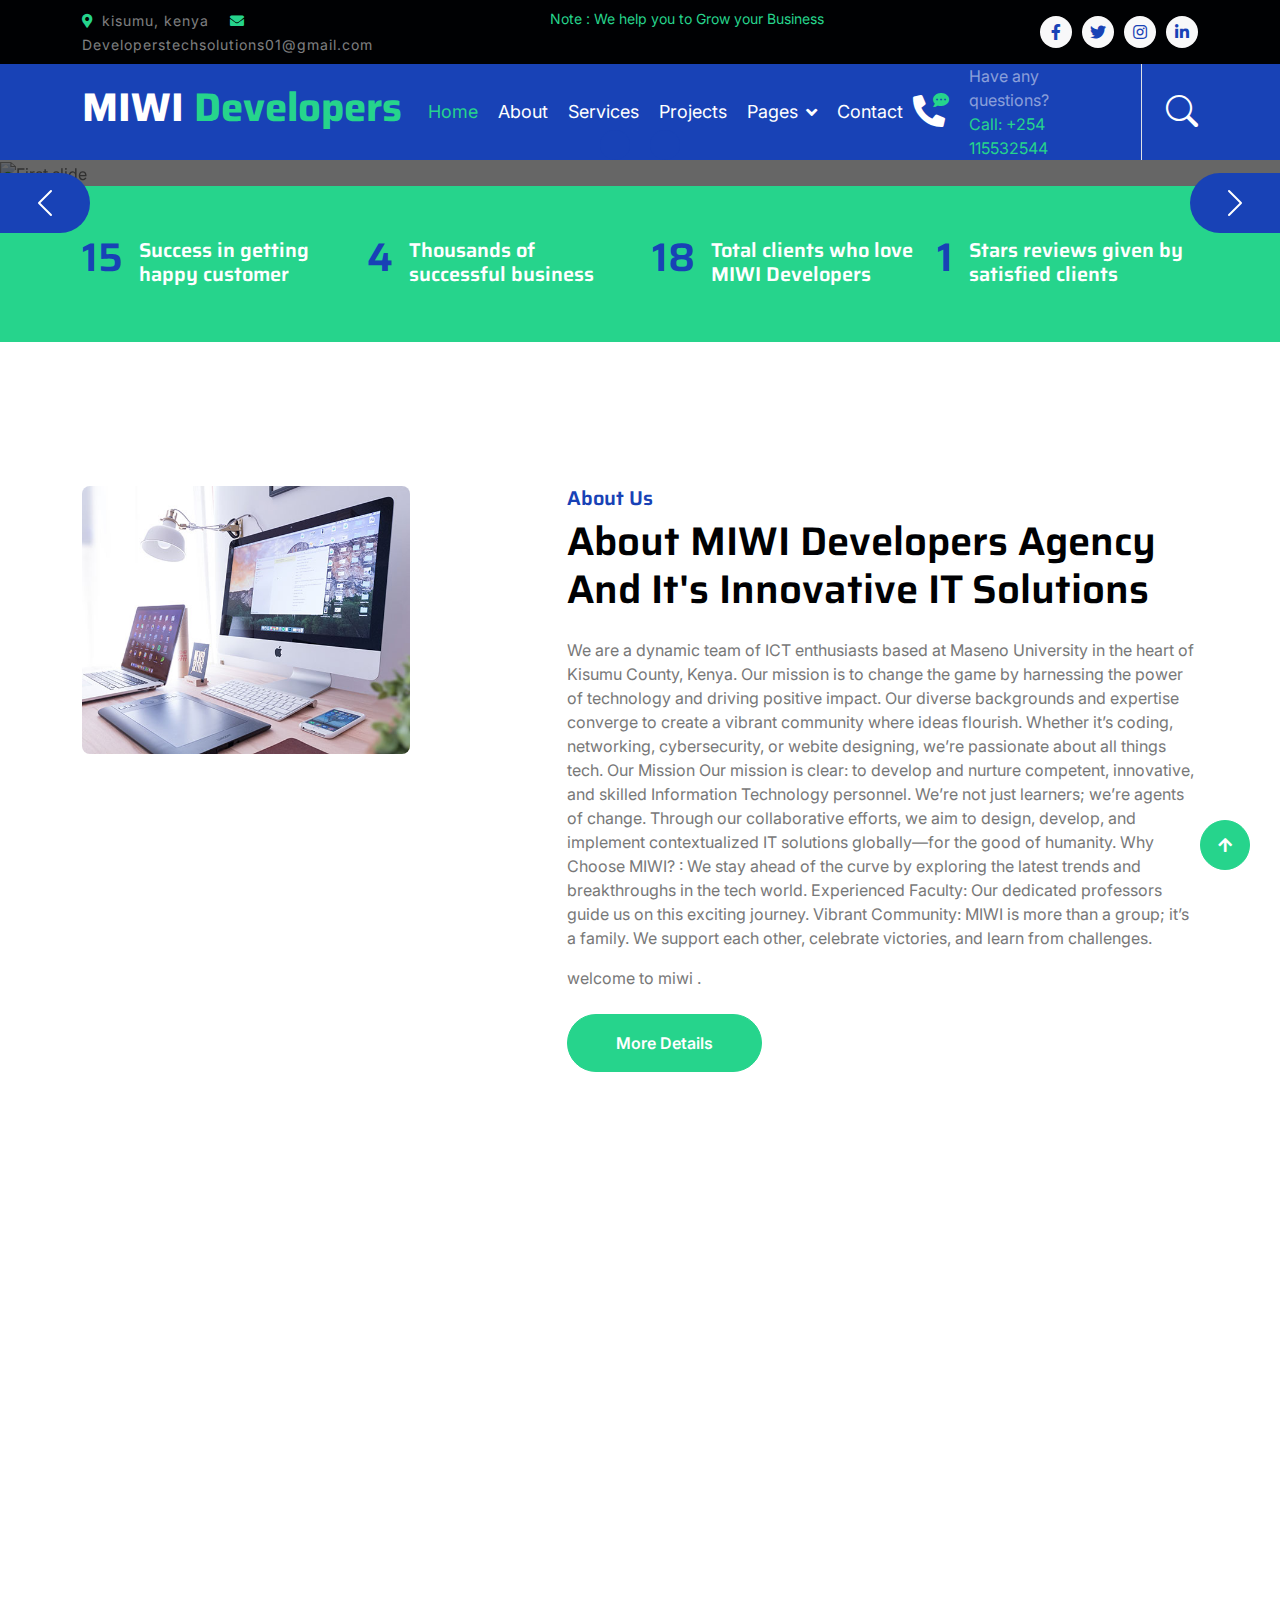
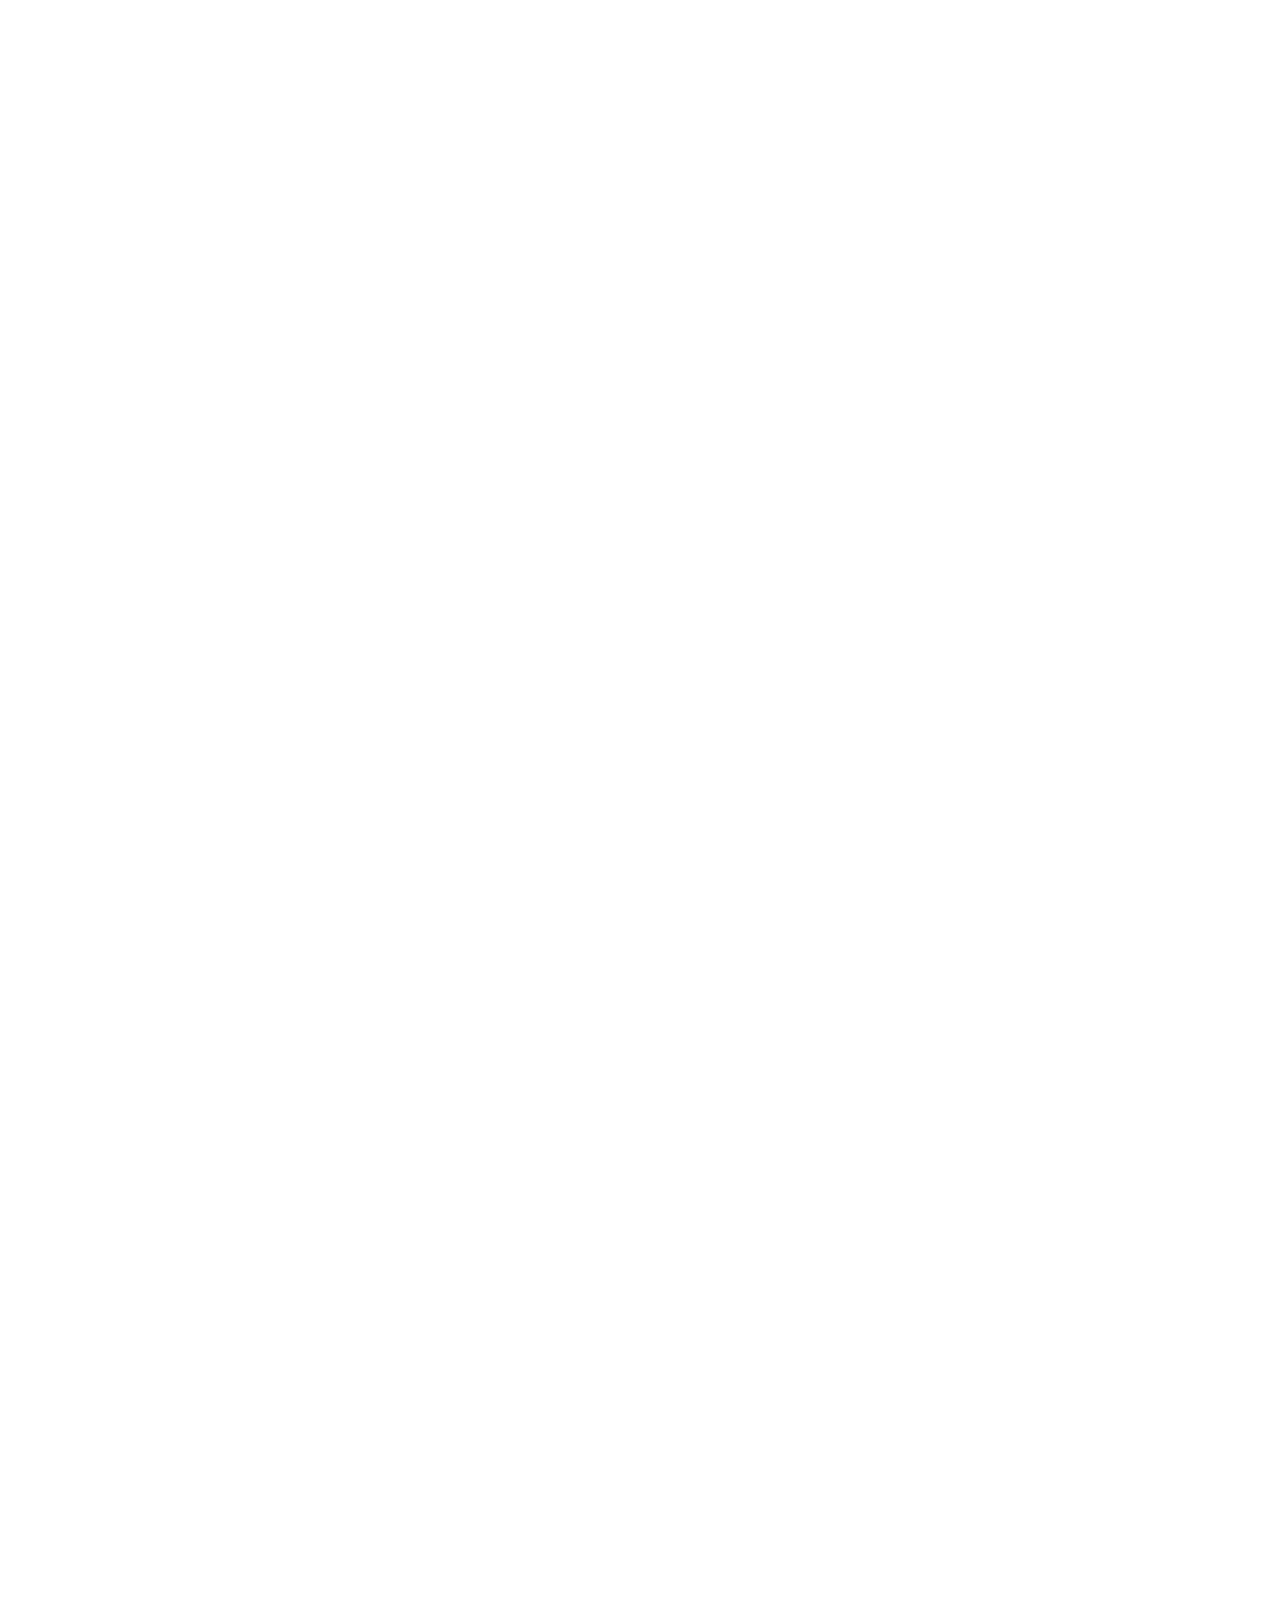
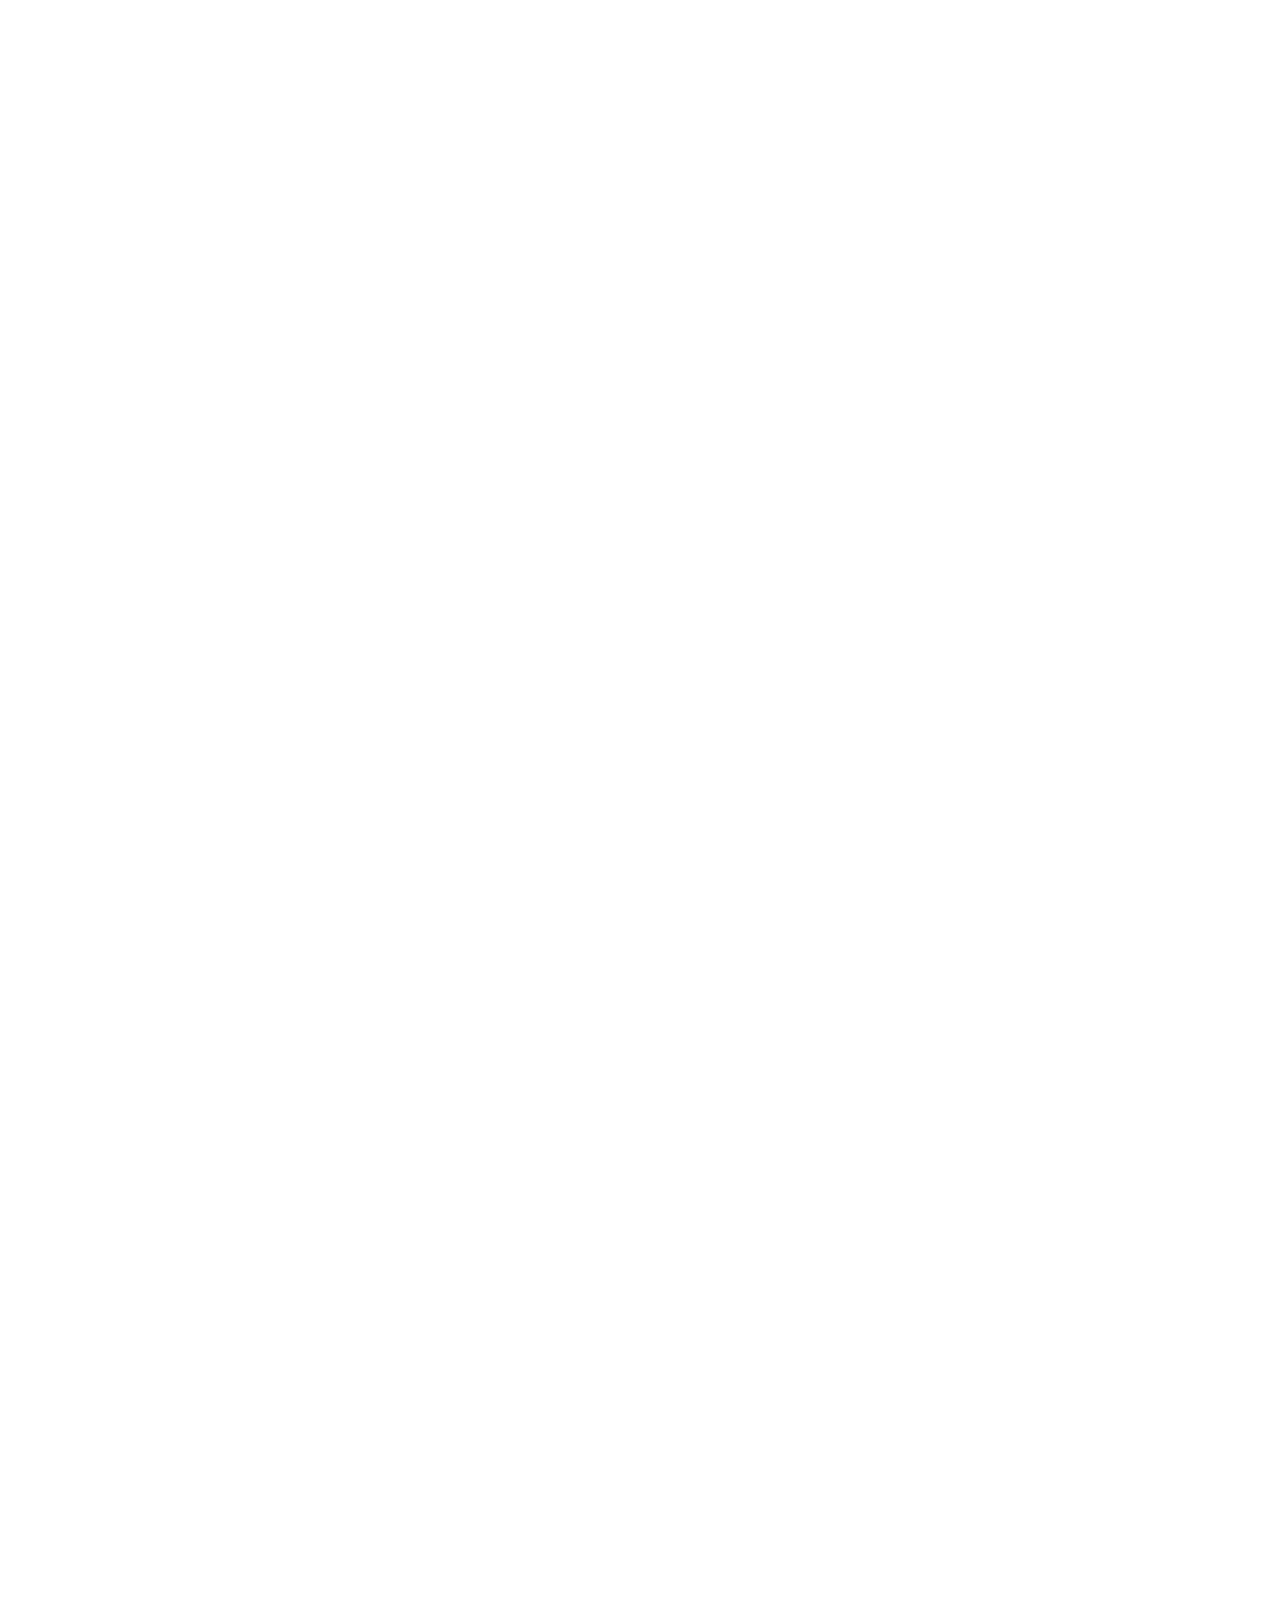
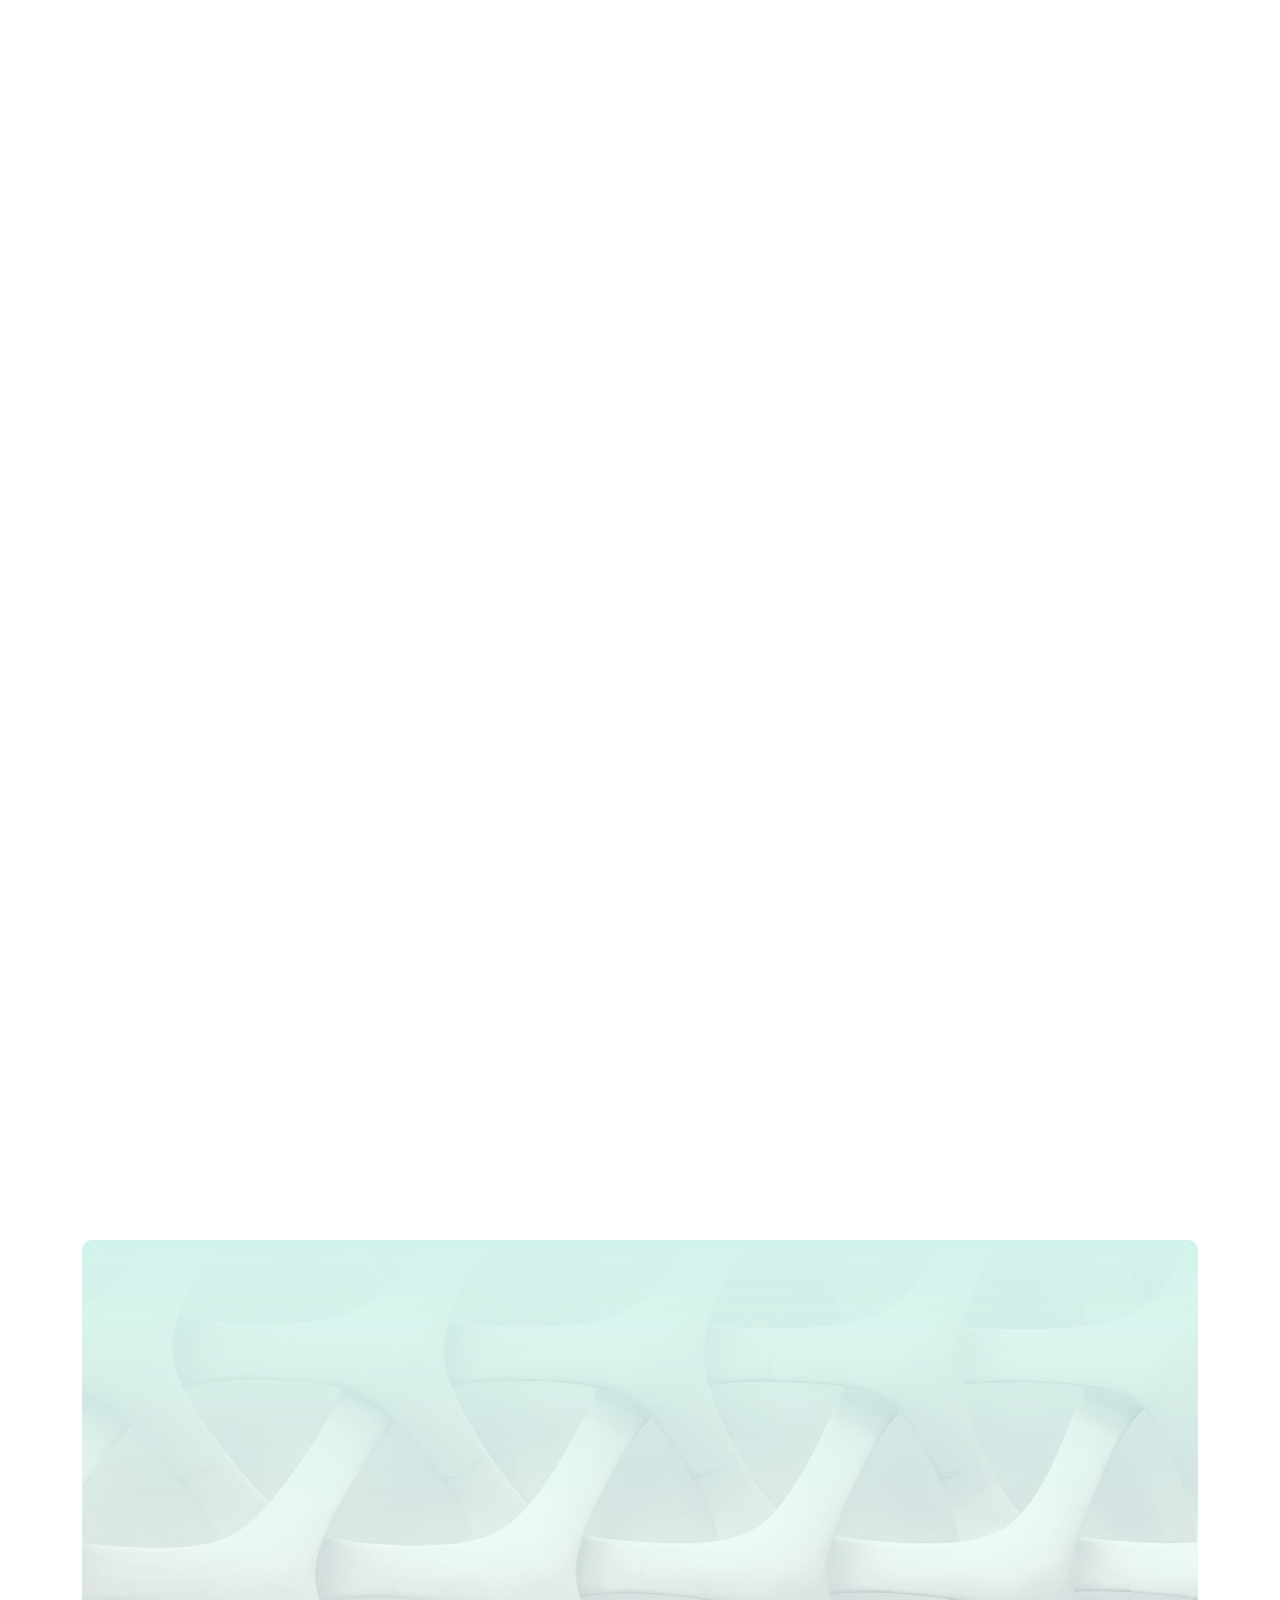
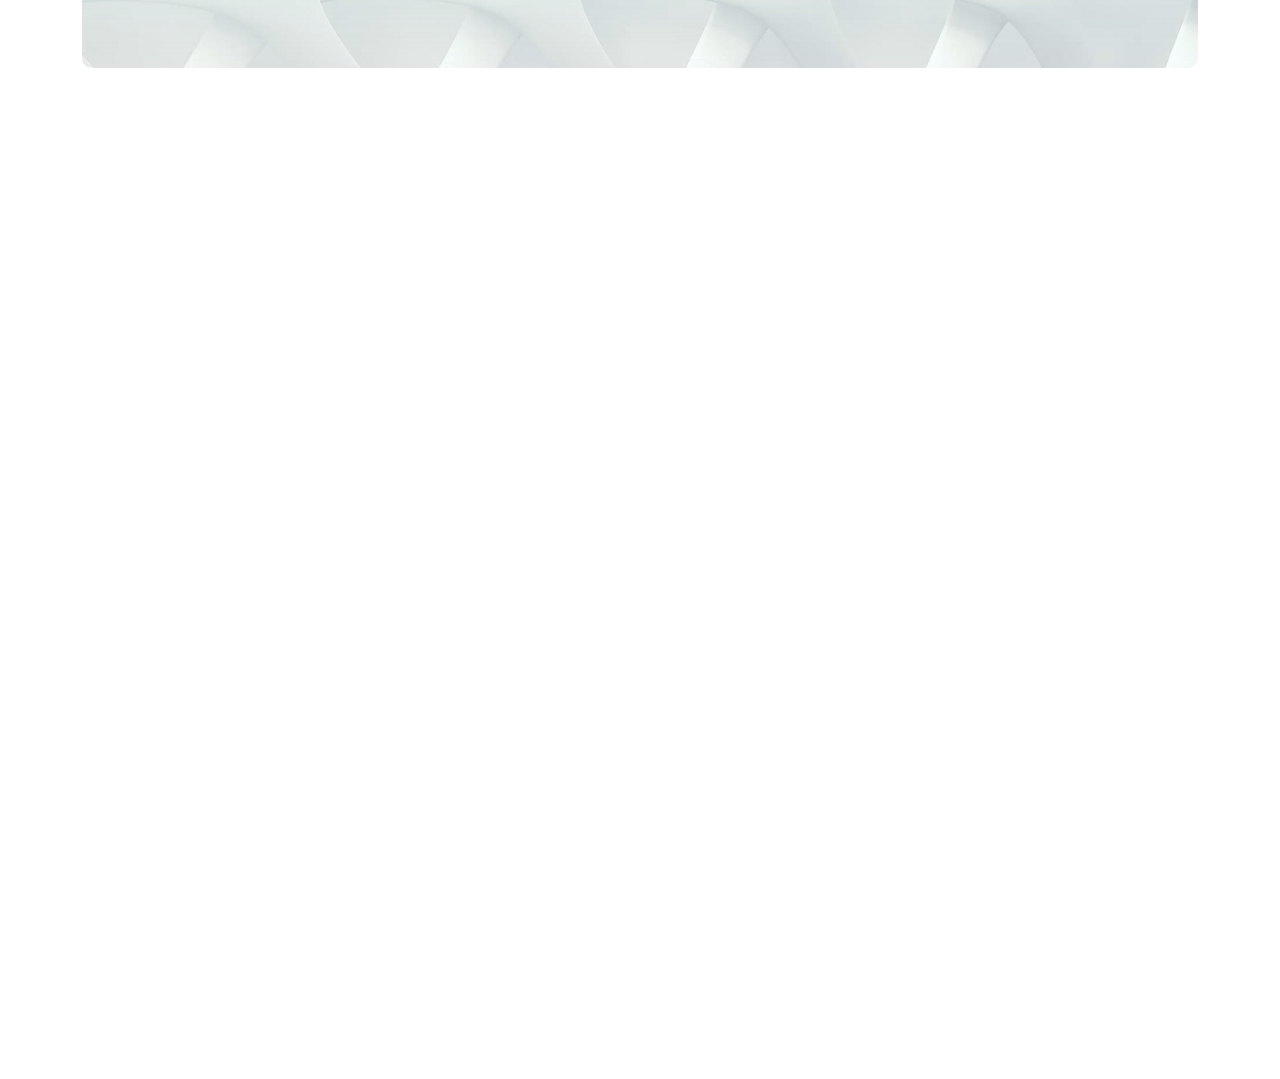
==== commit 86d091ae: "few changes" ====
--- a/index.html
+++ b/index.html
@@ -549,6 +549,7 @@
                                     <p class="m-0">website designer,cybersecurity</p>
                                 </div>
                                 <div class="team-icon d-flex justify-content-center pb-4">
+                                    <a class="btn btn-square btn-secondary text-white rounded-circle m-1" href="https://wa.me/254799284439"><i class="fab fa-whatsapp"></i></a>
                                     <a class="btn btn-square btn-secondary text-white rounded-circle m-1" href="https://www.facebook.com/gideon.bett.7967747"><i class="fab fa-facebook-f"></i></a>
                                     <a class="btn btn-square btn-secondary text-white rounded-circle m-1" href="https://x.com/GidcomTechs90?s=09"><i class="fab fa-twitter"></i></a>
                                     <a class="btn btn-square btn-secondary text-white rounded-circle m-1" href="https://www.instagram.com/gidcomtechnologies?igsh=YzljYTk1ODg3Zg=="><i class="fab fa-instagram"></i></a>
@@ -606,10 +607,10 @@
                                     <p class="m-0">cybersecurity,full stack</p>
                                 </div>
                                 <div class="team-icon d-flex justify-content-center pb-4">
-                                    <a class="btn btn-square btn-secondary text-white rounded-circle m-1" href=""><i class="fab fa-facebook-f"></i></a>
-                                    <a class="btn btn-square btn-secondary text-white rounded-circle m-1" href=""><i class="fab fa-twitter"></i></a>
-                                    <a class="btn btn-square btn-secondary text-white rounded-circle m-1" href=""><i class="fab fa-instagram"></i></a>
-                                    <a class="btn btn-square btn-secondary text-white rounded-circle m-1" href=""><i class="fab fa-linkedin-in"></i></a>
+                                    <a class="btn btn-square btn-secondary text-white rounded-circle m-1" href="https://wa.me/254705078065"><i class="fab fa-whatsapp"></i></a>
+                                    <a class="btn btn-square btn-secondary text-white rounded-circle m-1" href=""><i class="fab fa-github"></i></a>
+                                    <a class="btn btn-square btn-secondary text-white rounded-circle m-1" href="https://linkedin.com/in/nassira-chui-7677ba297"><i class="fab fa-instagram"></i></a>
+                                    <a class="btn btn-square btn-secondary text-white rounded-circle m-1" href="https://linkedin.com/in/nassira-chui-7677ba297"><i class="fab fa-linkedin-in"></i></a>
                                 </div>
                             </div>
                         </div>
@@ -625,6 +626,7 @@
                                     <p class="m-0">cybersecurity</p>
                                 </div>
                                 <div class="team-icon d-flex justify-content-center pb-4">
+                                    <a class="btn btn-square btn-secondary text-white rounded-circle m-1" href="https://wa.me/254115532544"><i class="fab fa-whatsapp"></i></a>
                                     <a class="btn btn-square btn-secondary text-white rounded-circle m-1" href="https://www.facebook.com/profile.php?id=61553228365969"><i class="fab fa-facebook-f"></i></a>
                                     <a class="btn btn-square btn-secondary text-white rounded-circle m-1" href="https://x.com/kirigo_kipngeno?t=Z4sv_jIQE9IagvLk1ijqYg&s=09"><i class="fab fa-twitter"></i></a>
                                     <a class="btn btn-square btn-secondary text-white rounded-circle m-1" href="https://www.instagram.com/kirigo.evans?igsh=c3NhY2libWN0cDBy"><i class="fab fa-instagram"></i></a>
@@ -740,7 +742,7 @@
                             </div>
                         </div>
                         <div class="border-top mt-4 pt-3">
-                            <p class="mb-0">The customer is the customer himself. But it happens that someone is pure and sometimes needs some pain. For the free weekend should be a great time for the lion to run, and the cartoon of the disease of the earth, who is better than me.</p>
+                            <p class="mb-0">Timely Delivery: miwi not only met but exceeded our timeline expectations. The efficient and timely delivery of our website allowed us to launch on schedule, contributing to a successful rollout.</p>
                         </div>
                     </div>
                     <div class="testimonial-item border p-4">
@@ -761,7 +763,7 @@
                             </div>
                         </div>
                         <div class="border-top mt-4 pt-3">
-                            <p class="mb-0">Lorem ipsum dolor sit amet elit. Sed efficitur quis purus ut interdum aliquam dolor eget urna. Nam volutpat libero sit amet leo cursus, ac viverra eros morbi quis quam mi.</p>
+                            <p class="mb-0">Timely Delivery: miwi not only met but exceeded our timeline expectations. The efficient and timely delivery of our website allowed us to launch on schedule, contributing to a successful rollout..</p>
                         </div>
                     </div>
                     <div class="testimonial-item border p-4">
@@ -782,7 +784,7 @@
                             </div>
                         </div>
                         <div class="border-top mt-4 pt-3">
-                            <p class="mb-0">The customer is the customer himself. But it happens that someone is pure and sometimes needs some pain. For the free weekend should be a great time for the lion to run, and the cartoon of the disease of the earth, who is better than me.</p>
+                            <p class="mb-0">Attention to Detail: The attention to detail in every aspect of the website development process was impressive. The final product reflected a meticulous commitment to quality and precision.</p>
                         </div>
                     </div>
                     <div class="testimonial-item border p-4">
@@ -803,7 +805,7 @@
                             </div>
                         </div>
                         <div class="border-top mt-4 pt-3">
-                            <p class="mb-0">The customer is the customer himself. But it happens that someone is pure and sometimes needs some pain. For the free weekend should be a great time for the lion to run, and the cartoon of the disease of the earth, who is better than me.</p>
+                            <p class="mb-0">Responsive Team: One of the standout qualities of miwi is their responsiveness. Any questions or concerns were addressed promptly, making the entire development process smooth and stress-free.</p>
                         </div>
                     </div>
                 </div>
@@ -819,7 +821,7 @@
                 <div class="text-center mx-auto pb-5 wow fadeIn" data-wow-delay=".3s" style="max-width: 600px;">
                     <h5 class="text-primary">Get In Touch</h5>
                     <h1 class="mb-3">Contact for any query</h1>
-                    <p class="mb-2">The contact form is currently inactive. Get a functional and working contact form with Ajax & PHP in a few minutes. Just copy and paste the files, add a little code and you're done. <a href="https://htmlcodex.com/contact-form">Download Now</a>.</p>
+                    <p class="mb-2">. feel free to contact us.</p>
                 </div>
                 <div class="contact-detail position-relative p-5">
                     <div class="row g-5 mb-5 justify-content-center">
@@ -878,7 +880,7 @@
                                     <textarea class="w-100 form-control border-0 py-3" rows="6" cols="10" placeholder="Message"></textarea>
                                 </div>
                                 <div class="text-start">
-                                    <button class="btn bg-primary text-white py-3 px-5" type="button">Send Message</button>
+                                    <button class="btn bg-primary text-white py-3 px-5" type="button">send message</button>
                                 </div>
                             </div>
                         </div>
@@ -941,7 +943,7 @@
                     </div>
                     <div class="col-md-6 text-center text-md-end">
                         <!--/*** This template is free as long as you keep the footer author’s credit link/attribution link/backlink. If you'd like to use the template without the footer author’s credit link/attribution link/backlink, you can purchase the Credit Removal License from "https://htmlcodex.com/credit-removal". Thank you for your support. ***/-->
-                        <span class="text-light">Designed By<a href="https://htmlcodex.com" class="text-secondary">HTML Codex</a> Distributed By <a href="https://themewagon.com">miwi</a></span>
+                        <span class="text-light">Designed By<a href="https://twitter.com/Miwidevelopers" class="text-secondary">miwi</a> Distributed By <a href="https://themewagon.com">miwi</a></span>
                     </div>
                 </div>
             </div>
@@ -962,6 +964,35 @@
         <script src="lib/owlcarousel/owl.carousel.min.js"></script>
 
         <!-- Template Javascript -->
+        <script>
+            function sendMail(str) {
+                var email = "your@email.com"; // Replace with your actual email address
+                var subject = "Contact Form Submission";
+                var link = "mailto:" + email +
+                           "?subject=" + encodeURIComponent(subject) +
+                           "&body=" + encodeURIComponent(str);
+                location.href = link;
+            }
+            
+            function submit_comment() {
+                var name = document.forms["contact_form"]["Name"].value;
+                var email = document.forms["contact_form"]["Email"].value;
+                var phone = document.forms["contact_form"]["Phone"].value;
+                var location = document.forms["contact_form"]["Location"].value;
+                var comment = document.forms["contact_form"]["Comment"].value;
+            
+                if (name !== "" && email !== "" && project!== "" && location !== "" && comment !== "") {
+                    // Customize the email body as needed
+                    var emailBody = "Name: " + name + "\n" +
+                                    "Email: " + email + "\n" +
+                                    "project: " +  project+ "\n" +
+                            
+                                    "message: " + message;
+            
+                    sendMail(emailBody);
+                }
+            }
+            </script>
         <script src="js/main.js"></script>
     </body>
 
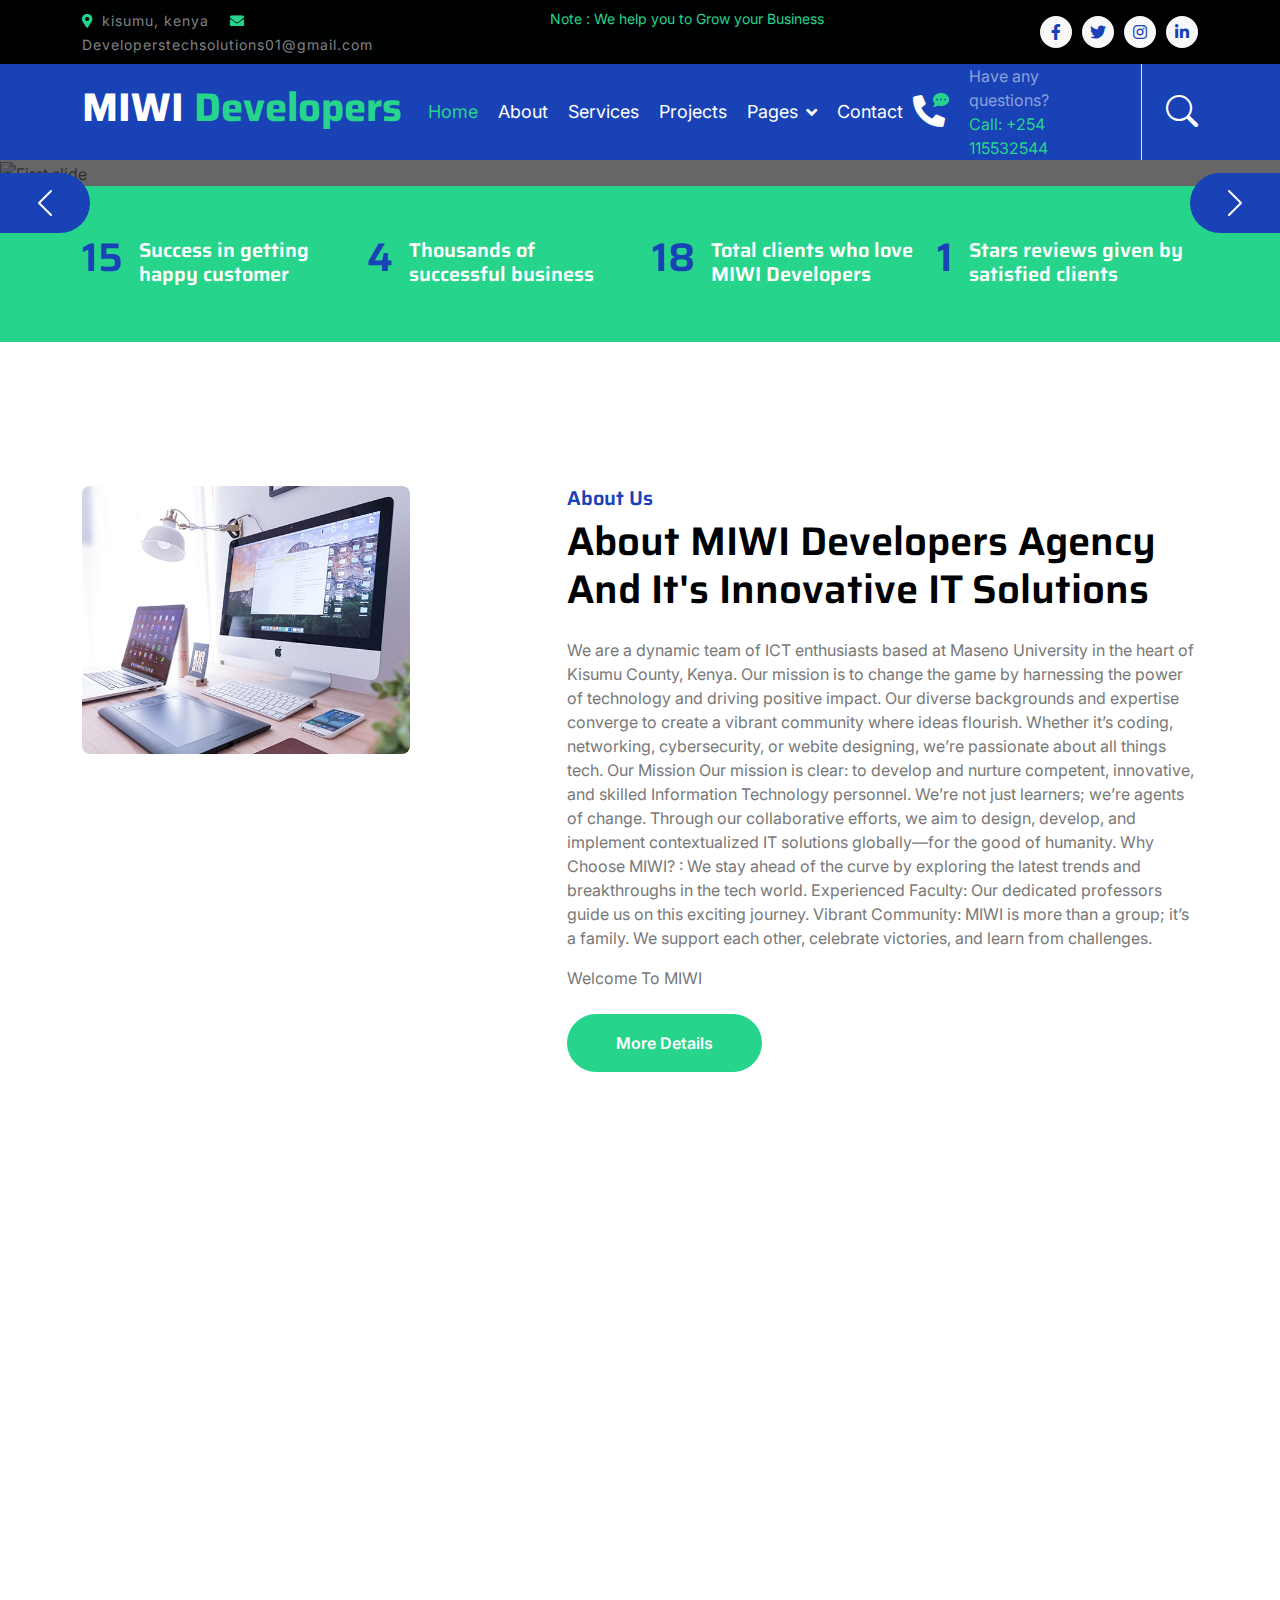
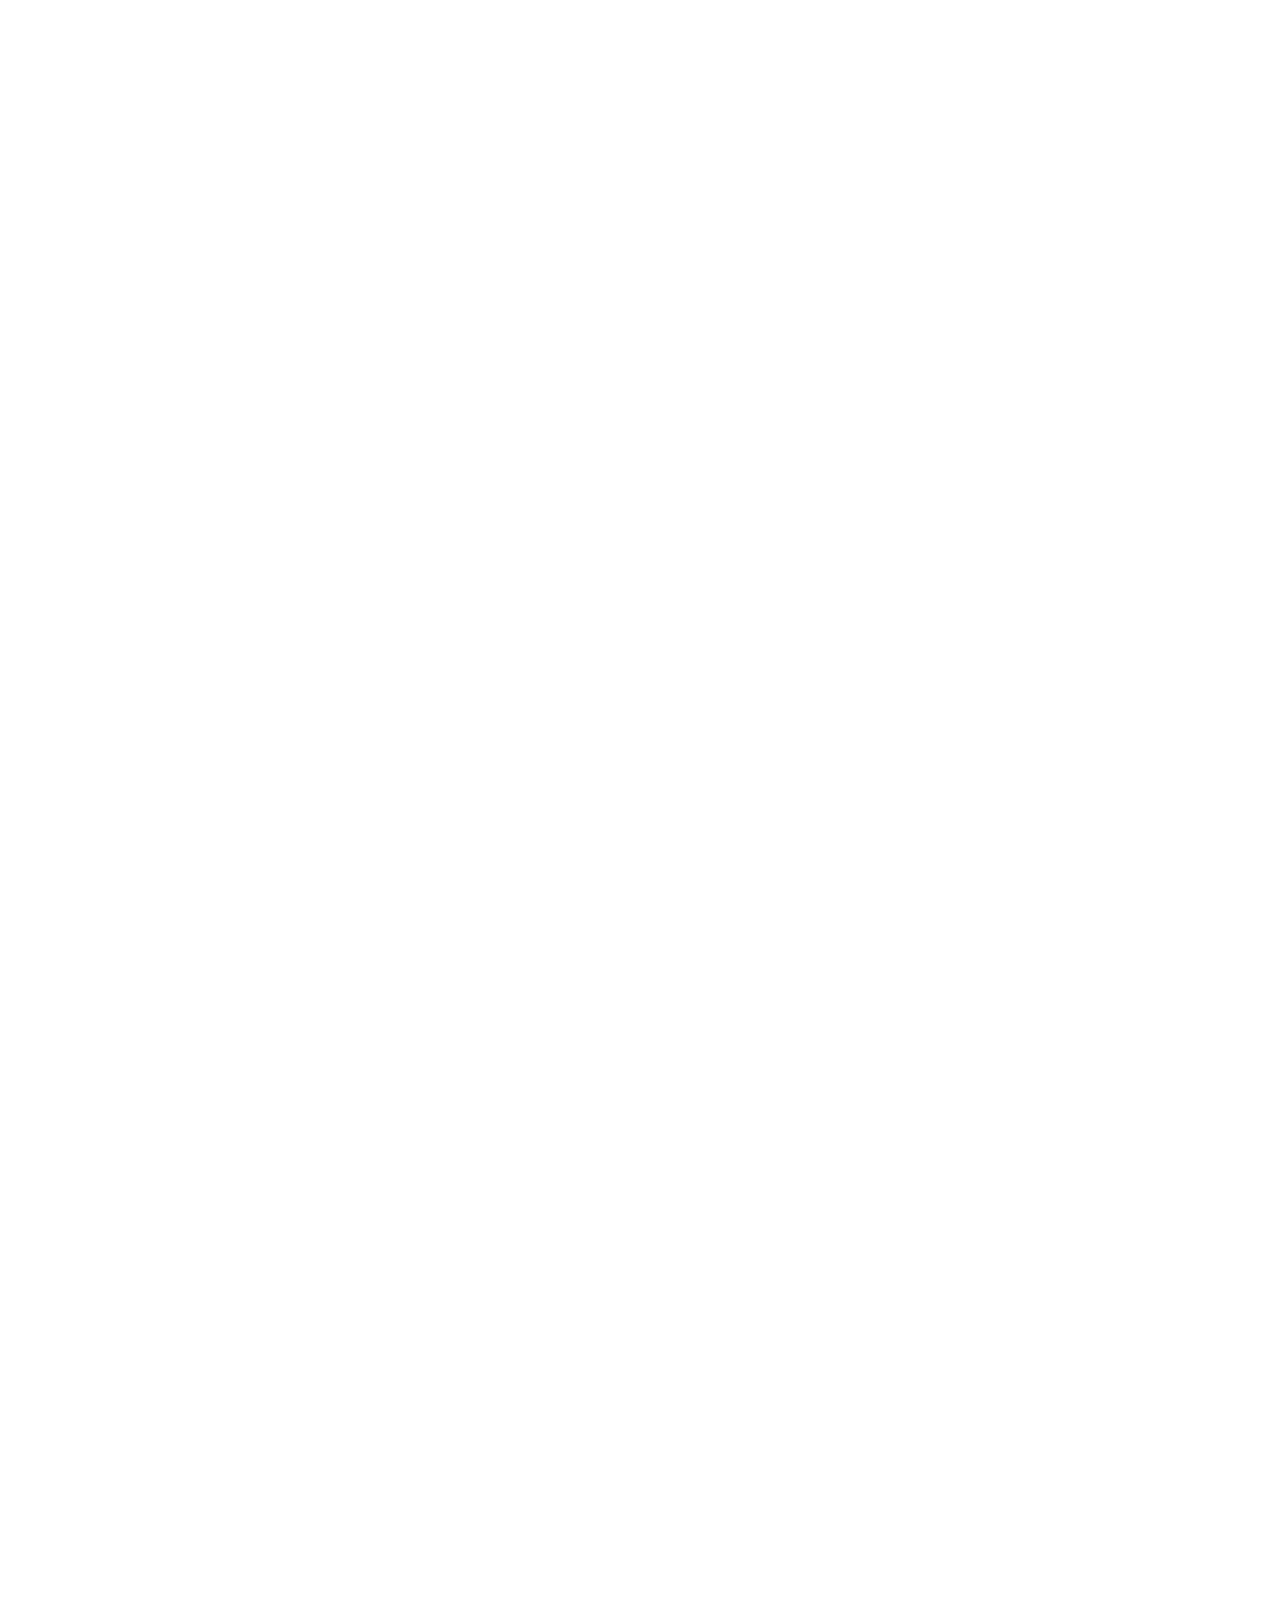
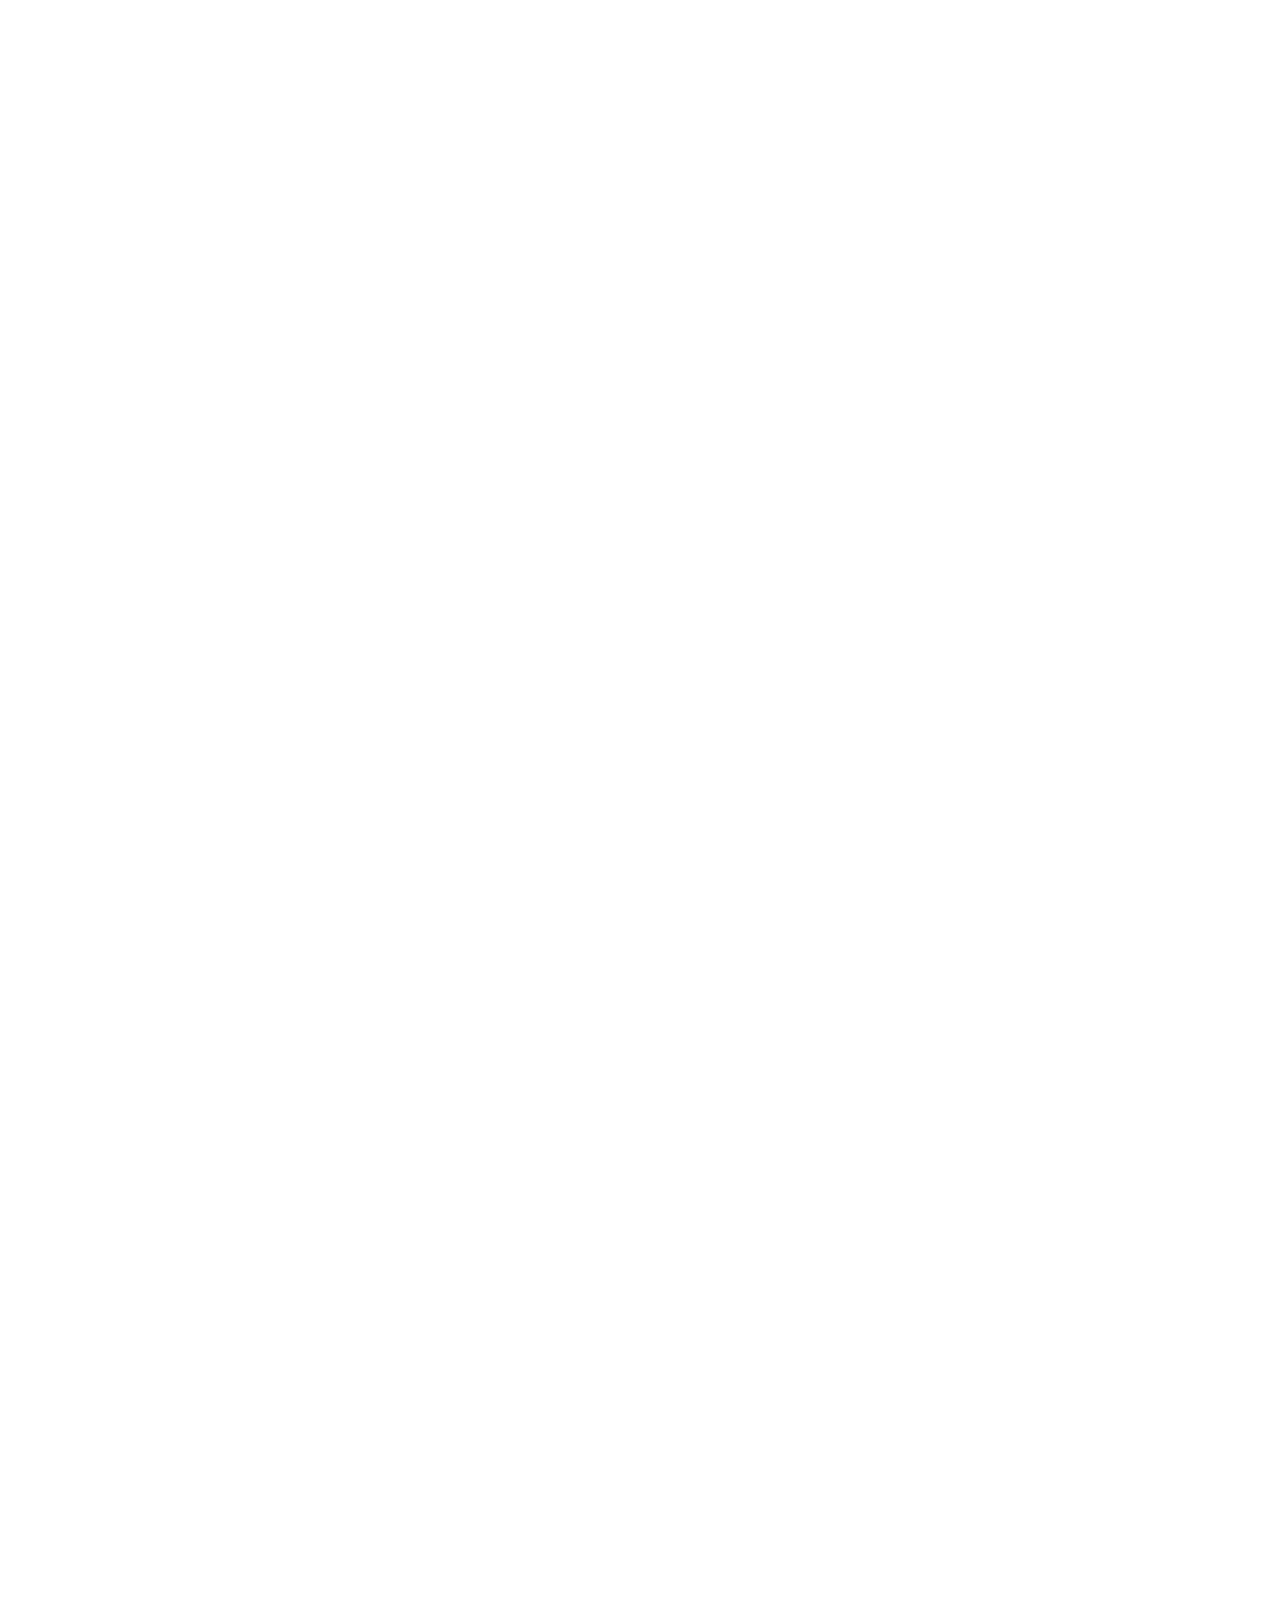
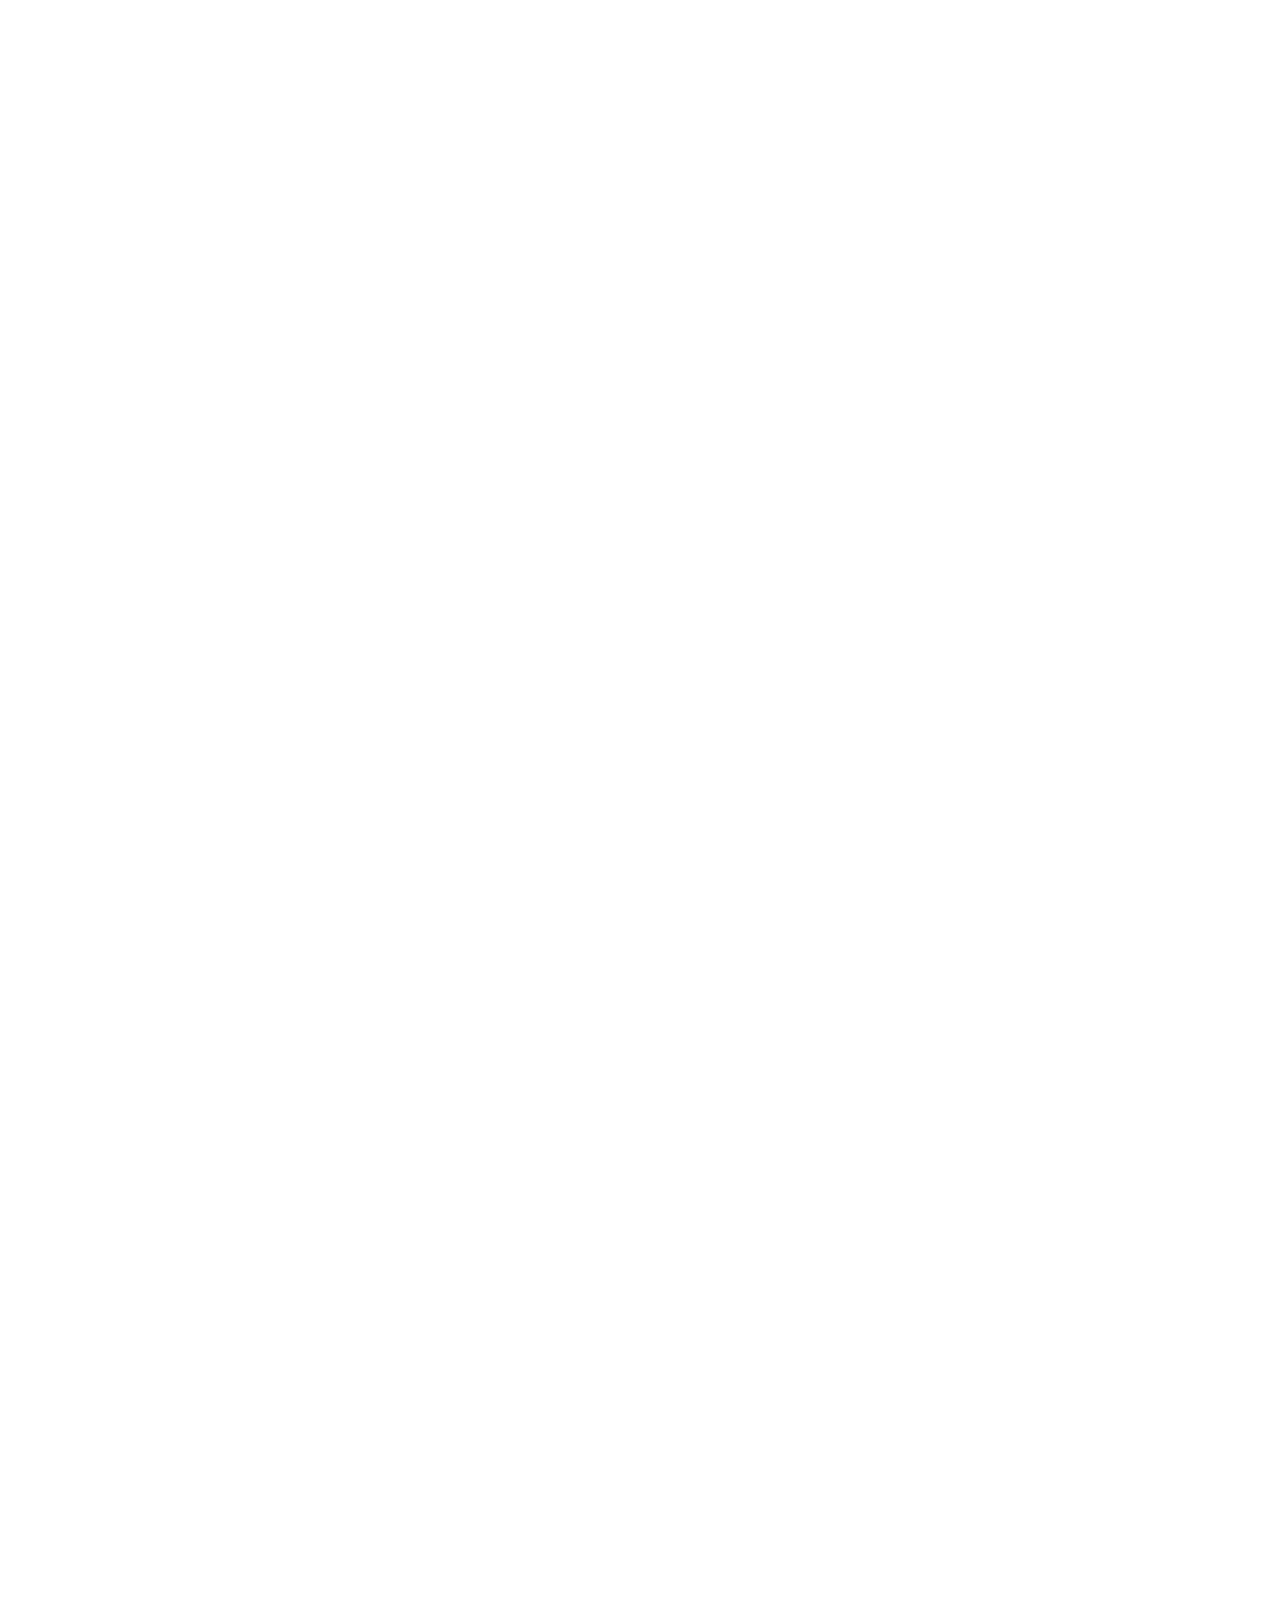
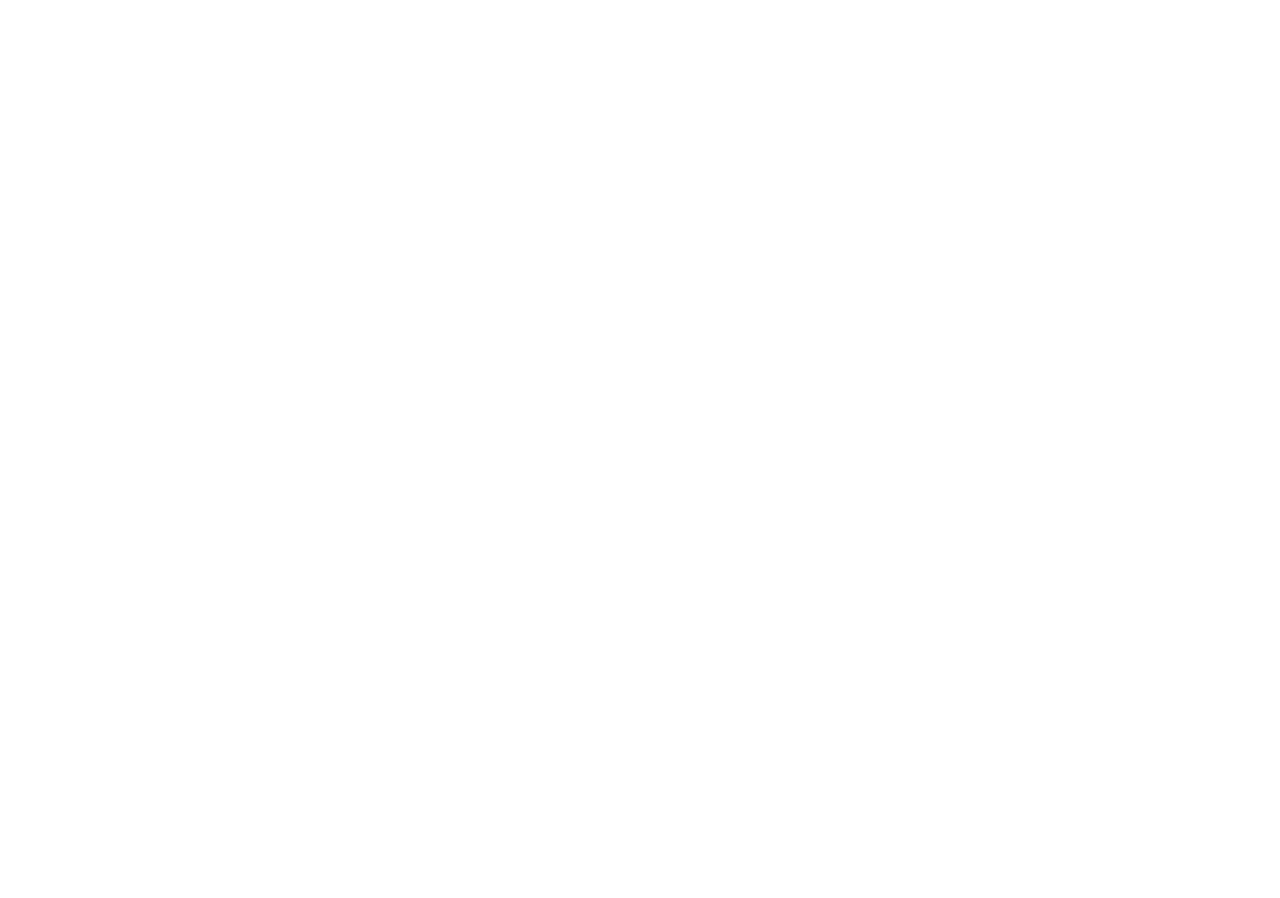
==== commit 70d9a47d: "Update index.html" ====
--- a/index.html
+++ b/index.html
@@ -212,7 +212,7 @@
                             : We stay ahead of the curve by exploring the latest trends and breakthroughs in the tech world.
                             Experienced Faculty: Our dedicated professors guide us on this exciting journey.
                             Vibrant Community: MIWI is more than a group; it’s a family. We support each other, celebrate victories, and learn from challenges.</p>
-                        <p class="mb-4">welcome to miwi .</p>
+                        <p class="mb-4">Welcome To MIWI</p>
                         <a href="" class="btn btn-secondary rounded-pill px-5 py-3 text-white">More Details</a>
                     </div>
                 </div>
@@ -432,7 +432,7 @@
                             <div class="team-img rounded-circle">
                             <div class="blog-content text-center position-relative px-3" style="margin-top: -25px;">
                                 <img src="img/admin.jpg" class="img-fluid rounded-circle border border-4 border-white mb-3" alt="">
-                                <h5 class="">By junior</h5>
+                                <h5 class="">By Onyango Jr</h5>
                                 <span class="text-secondary">24 March 2023</span>
                                 <p class="py-2">Revolutionize your online identity with our website development tips</p>
                             </div>
@@ -464,7 +464,7 @@
                             </div>
                             <div class="blog-content text-center position-relative px-3" style="margin-top: -25px;">
                                 <img src="img/admin.jpg" class="img-fluid rounded-circle border border-4 border-white mb-3" alt="">
-                                <h5 class="">by junior</h5>
+                                <h5 class="">By Onyango Jr</h5>
                                 <span class="text-secondary">23 April 2023</span>
                                 <p class="py-2">Master the art of responsive design for a seamless user experience by following miwi</p>
                             </div>
@@ -495,7 +495,7 @@
                             </div>
                             <div class="blog-content text-center position-relative px-3" style="margin-top: -25px;">
                                 <img src="img/admin.jpg" class="img-fluid rounded-circle border border-4 border-white mb-3" alt="">
-                                <h5 class="">by junior</h5>
+                                <h5 class="">By Onyango Jr</h5>
                                 <span class="text-secondary">30 jan 2023</span>
                                 <p class="py-2">Become the guardian of your digital world – follow our cybersecurity blog</p>
                             </div>
@@ -526,8 +526,8 @@
                                     <img src="img/team-1.jpg" class="img-fluid w-100 rounded-circle" alt="">
                                 </div>
                                 <div class="team-name text-center py-3">
-                                    <h4 class="">thereza peter</h4>
-                                    <p class="m-0">cybersecurity</p>
+                                    <h4 class="">Teresa Peter</h4>
+                                    <p class="m-0">Cybersecurity</p>
                                 </div>
                                 <div class="team-icon d-flex justify-content-center pb-4">
                                     <a class="btn btn-square btn-secondary text-white rounded-circle m-1" href="https://www.facebook.com/profile.php?id=100078184343994&mibextid=rS40aB7S9Ucbxw6v"><i class="fab fa-facebook-f"></i></a>
@@ -545,8 +545,8 @@
                                     <img src="img/team-2.jpg" class="img-fluid w-100 rounded-circle" alt="">
                                 </div>
                                 <div class="team-name text-center py-3">
-                                    <h4 class="">gedion kiprotich bett</h4>
-                                    <p class="m-0">website designer,cybersecurity</p>
+                                    <h4 class="">Gedion Kiprotich Bett</h4>
+                                    <p class="m-0">Web Designer||Cybersecurity</p>
                                 </div>
                                 <div class="team-icon d-flex justify-content-center pb-4">
                                     <a class="btn btn-square btn-secondary text-white rounded-circle m-1" href="https://wa.me/254799284439"><i class="fab fa-whatsapp"></i></a>
@@ -565,8 +565,8 @@
                                     <img src="img/team-10.jpg" class="img-fluid w-100 rounded-circle" alt="">
                                 </div>
                                 <div class="team-name text-center py-3">
-                                    <h4 class="">rigan</h4>
-                                    <p class="m-0">website designer,cybersecurity</p>
+                                    <h4 class="">Wagogo Msangia</h4>
+                                    <p class="m-0">Frontend Dev||Cybersecurity||UX/UI Designer</p>
                                 </div>
                                 <div class="team-icon d-flex justify-content-center pb-4">
                                     <a class="btn btn-square btn-secondary text-white rounded-circle m-1" href=""><i class="fab fa-facebook-f"></i></a>
@@ -585,7 +585,7 @@
                                 </div>
                                 <div class="team-name text-center py-3">
                                     <h4 class="">Stephen Muthoka</h4>
-                                    <p class="m-0">System administator,full stack</p>
+                                    <p class="m-0">System Administator||Fullstack Dev</p>
                                 </div>
                                 <div class="team-icon d-flex justify-content-center pb-4">
                                     <a class="btn btn-square btn-secondary text-white rounded-circle m-1" href=""><i class="fab fa-facebook-f"></i></a>
@@ -603,8 +603,8 @@
                                     <img src="img/team-3.jpg" class="img-fluid w-100 rounded-circle" alt="">
                                 </div>
                                 <div class="team-name text-center py-3">
-                                    <h4 class="">nassra chui</h4>
-                                    <p class="m-0">cybersecurity,full stack</p>
+                                    <h4 class="">NAssira Chui</h4>
+                                    <p class="m-0">Cybersecurity||Fullstack Dev</p>
                                 </div>
                                 <div class="team-icon d-flex justify-content-center pb-4">
                                     <a class="btn btn-square btn-secondary text-white rounded-circle m-1" href="https://wa.me/254705078065"><i class="fab fa-whatsapp"></i></a>
@@ -622,8 +622,8 @@
                                     <img src="img/team-4.jpg" class="img-fluid w-100 rounded-circle" alt="">
                                 </div>
                                 <div class="team-name text-center py-3">
-                                    <h4 class="">kirigo kipngeno</h4>
-                                    <p class="m-0">cybersecurity</p>
+                                    <h4 class="">Kirigo kKpngeno</h4>
+                                    <p class="m-0">Cybersecurity</p>
                                 </div>
                                 <div class="team-icon d-flex justify-content-center pb-4">
                                     <a class="btn btn-square btn-secondary text-white rounded-circle m-1" href="https://wa.me/254115532544"><i class="fab fa-whatsapp"></i></a>
@@ -642,8 +642,8 @@
                                     <img src="img/team-9.jpg" class="img-fluid w-100 rounded-circle" alt="">
                                 </div>
                                 <div class="team-name text-center py-3">
-                                    <h4 class="">william</h4>
-                                    <p class="m-0">cybersecurity</p>
+                                    <h4 class="">William Nyamawi</h4>
+                                    <p class="m-0">Cybersecurity</p>
                                 </div>
                                 <div class="team-icon d-flex justify-content-center pb-4">
                                     <a class="btn btn-square btn-secondary text-white rounded-circle m-1" href=""><i class="fab fa-facebook-f"></i></a>
@@ -661,8 +661,8 @@
                                     <img src="img/team-8.jpg" class="img-fluid w-100 rounded-circle" alt="">
                                 </div>
                                 <div class="team-name text-center py-3">
-                                    <h4 class="">juliet</h4>
-                                    <p class="m-0">cybersecurity,website designing</p>
+                                    <h4 class="">Juliet Bonareri</h4>
+                                    <p class="m-0">Cybersecurity||Web Designer</p>
                                 </div>
                                 <div class="team-icon d-flex justify-content-center pb-4">
                                     <a class="btn btn-square btn-secondary text-white rounded-circle m-1" href=""><i class="fab fa-facebook-f"></i></a>
@@ -680,8 +680,8 @@
                                     <img src="img/team-7.jpg" class="img-fluid w-100 rounded-circle" alt="">
                                 </div>
                                 <div class="team-name text-center py-3">
-                                    <h4 class="">brian kipkorir</h4>
-                                    <p class="m-0">cybersecurity,networking</p>
+                                    <h4 class="">Brian Kipkorir</h4>
+                                    <p class="m-0">Cybersecurity||Networking</p>
                                 </div>
                                 <div class="team-icon d-flex justify-content-center pb-4">
                                     <a class="btn btn-square btn-secondary text-white rounded-circle m-1" href=""><i class="fab fa-facebook-f"></i></a>
@@ -699,8 +699,8 @@
                                     <img src="img/team-6.jpg" class="img-fluid w-100 rounded-circle" alt="">
                                 </div>
                                 <div class="team-name text-center py-3">
-                                    <h4 class="">junior</h4>
-                                    <p class="m-0">cybersecurity</p>
+                                    <h4 class="">Onyango Jr</h4>
+                                    <p class="m-0">Cybersecurity||UI/UX Designer</p>
                                 </div>
                                 <div class="team-icon d-flex justify-content-center pb-4">
                                     <a class="btn btn-square btn-secondary text-white rounded-circle m-1" href="https://web.facebook.com/onyango.junior.353"><i class="fab fa-facebook-f"></i></a>
@@ -721,6 +721,7 @@
             <div class="container">
                 <div class="text-center mx-auto pb-5 wow fadeIn" data-wow-delay=".3s" style="max-width: 600px;">
                     <h5 class="text-primary">Our Testimonial</h5>
+                    <!--
                     <h1>Our Client Saying!</h1>
                 </div>
                 <div class="owl-carousel testimonial-carousel wow fadeIn" data-wow-delay=".5s">
@@ -832,7 +833,7 @@
                                 </div>
                                 <div class="ms-3">
                                     <h4 class="text-primary">Address</h4>
-                                    <a href="https://goo.gl/maps/Zd4BCynmTb98ivUJ6" target="_blank" class="h5">kenya,maseno, kisumu</a>
+                                    <a href="https://goo.gl/maps/Zd4BCynmTb98ivUJ6" target="_blank" class="h5">Maseno, Kenya</a>
                                 </div>
                             </div>
                         </div>
@@ -943,7 +944,7 @@
                     </div>
                     <div class="col-md-6 text-center text-md-end">
                         <!--/*** This template is free as long as you keep the footer author’s credit link/attribution link/backlink. If you'd like to use the template without the footer author’s credit link/attribution link/backlink, you can purchase the Credit Removal License from "https://htmlcodex.com/credit-removal". Thank you for your support. ***/-->
-                        <span class="text-light">Designed By<a href="https://twitter.com/Miwidevelopers" class="text-secondary">miwi</a> Distributed By <a href="https://themewagon.com">miwi</a></span>
+                        <span class="text-light">Designed By<a href="https://twitter.com/Miwidevelopers" class="text-secondary">MIWI</a> Distributed By <a href="https://themewagon.com">miwi</a></span>
                     </div>
                 </div>
             </div>
@@ -996,4 +997,4 @@
         <script src="js/main.js"></script>
     </body>
 
-</html>+</html>
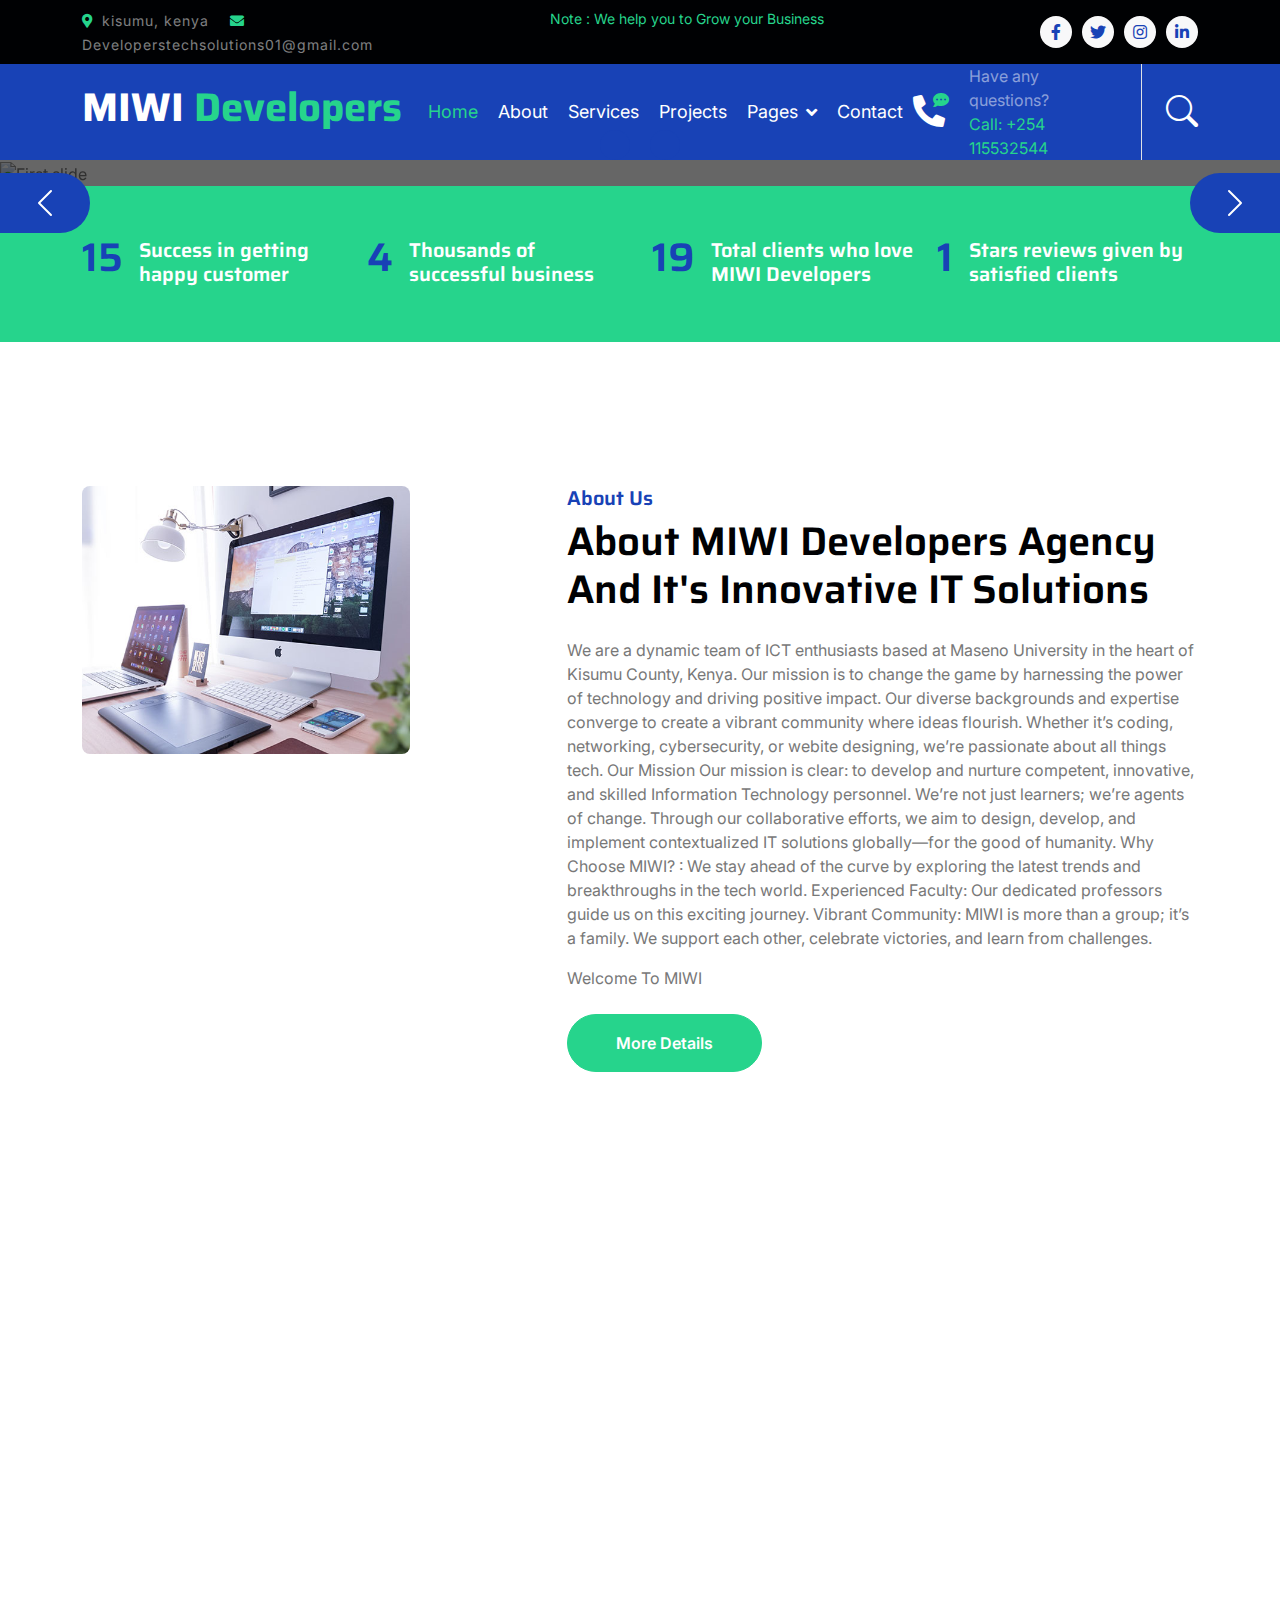
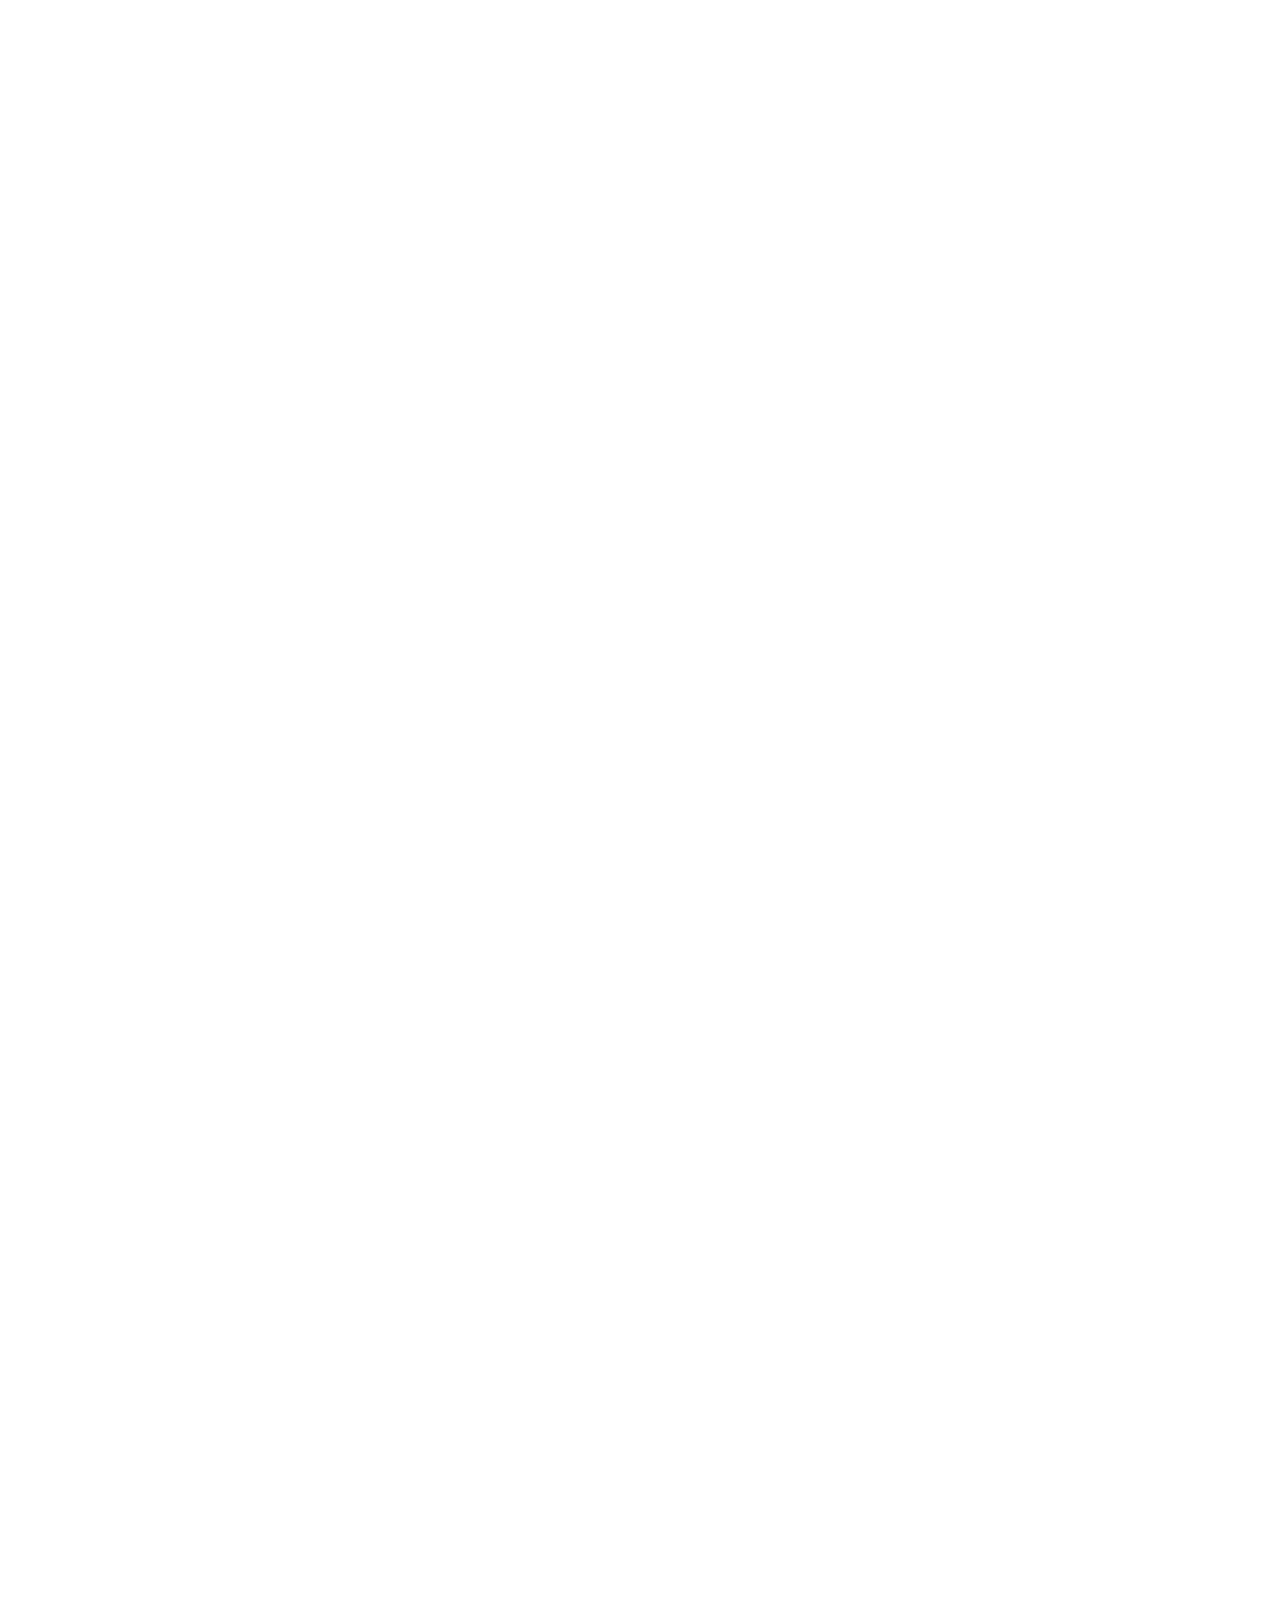
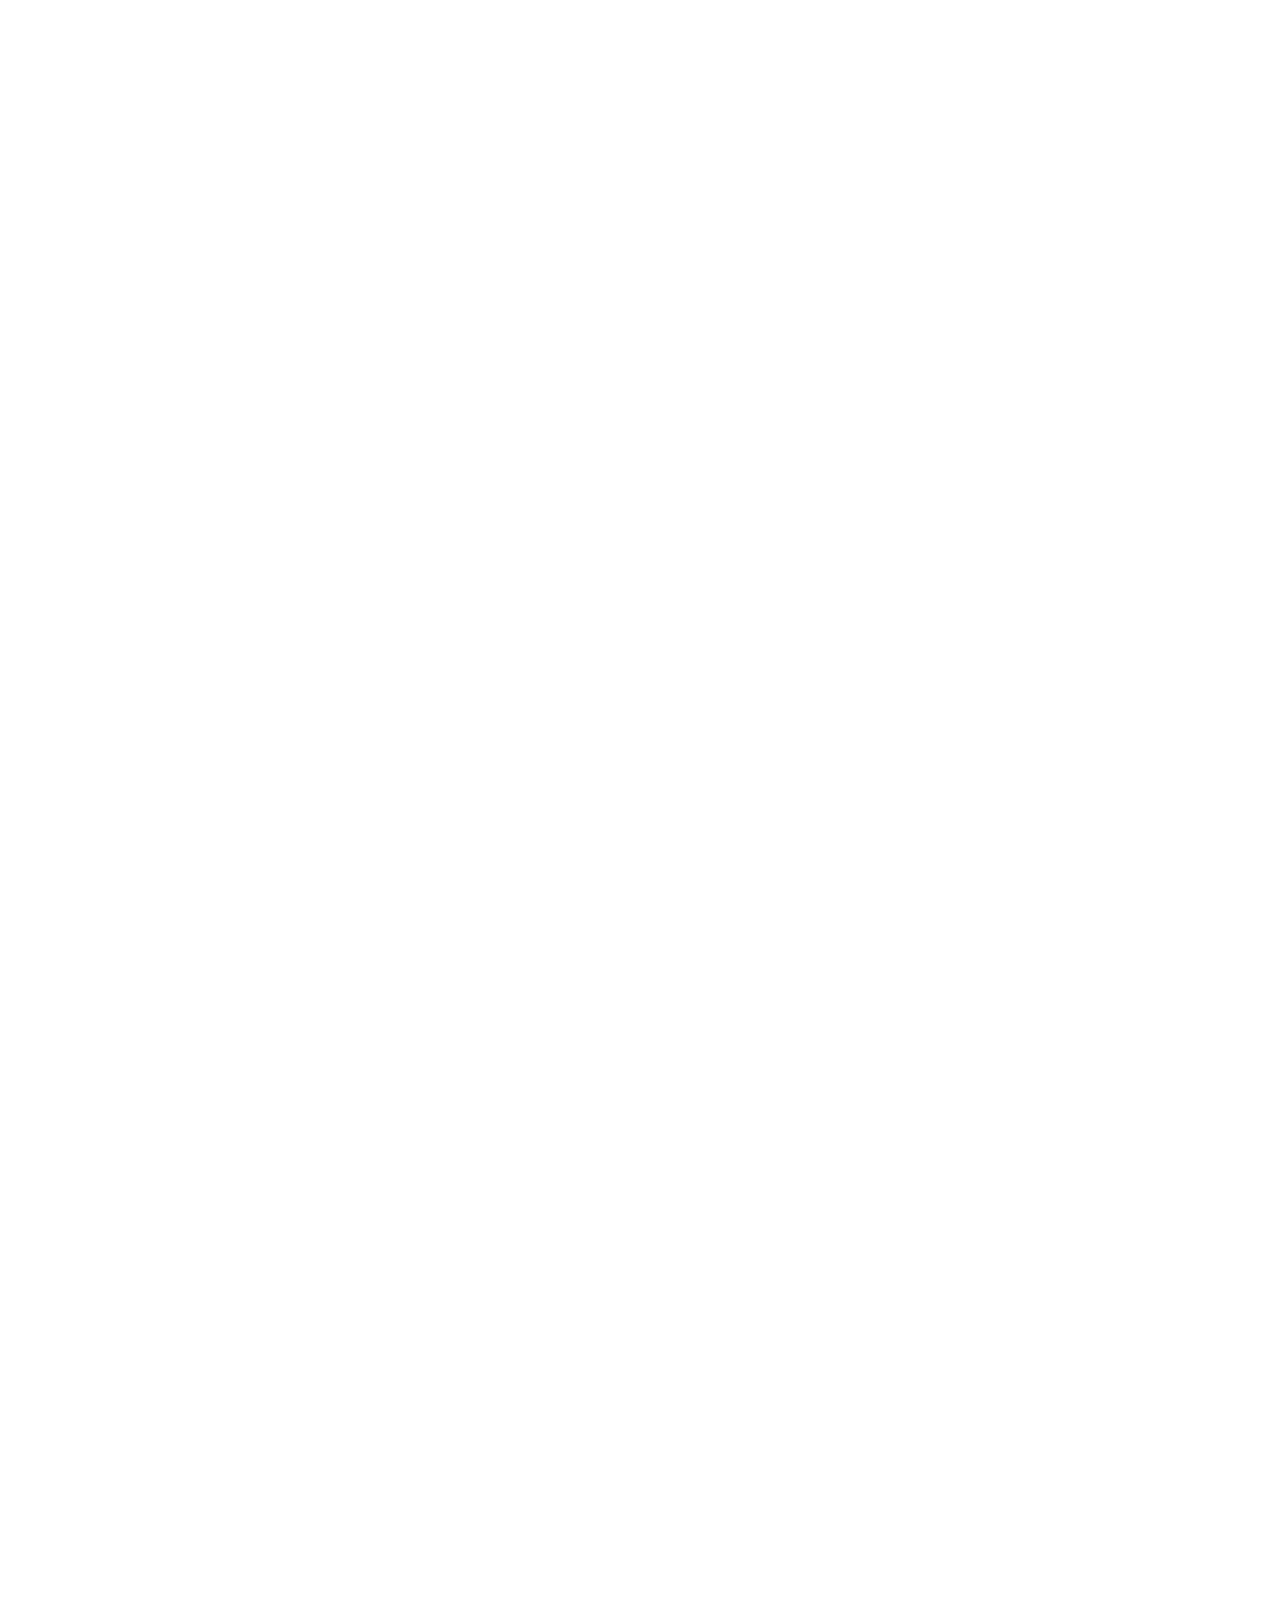
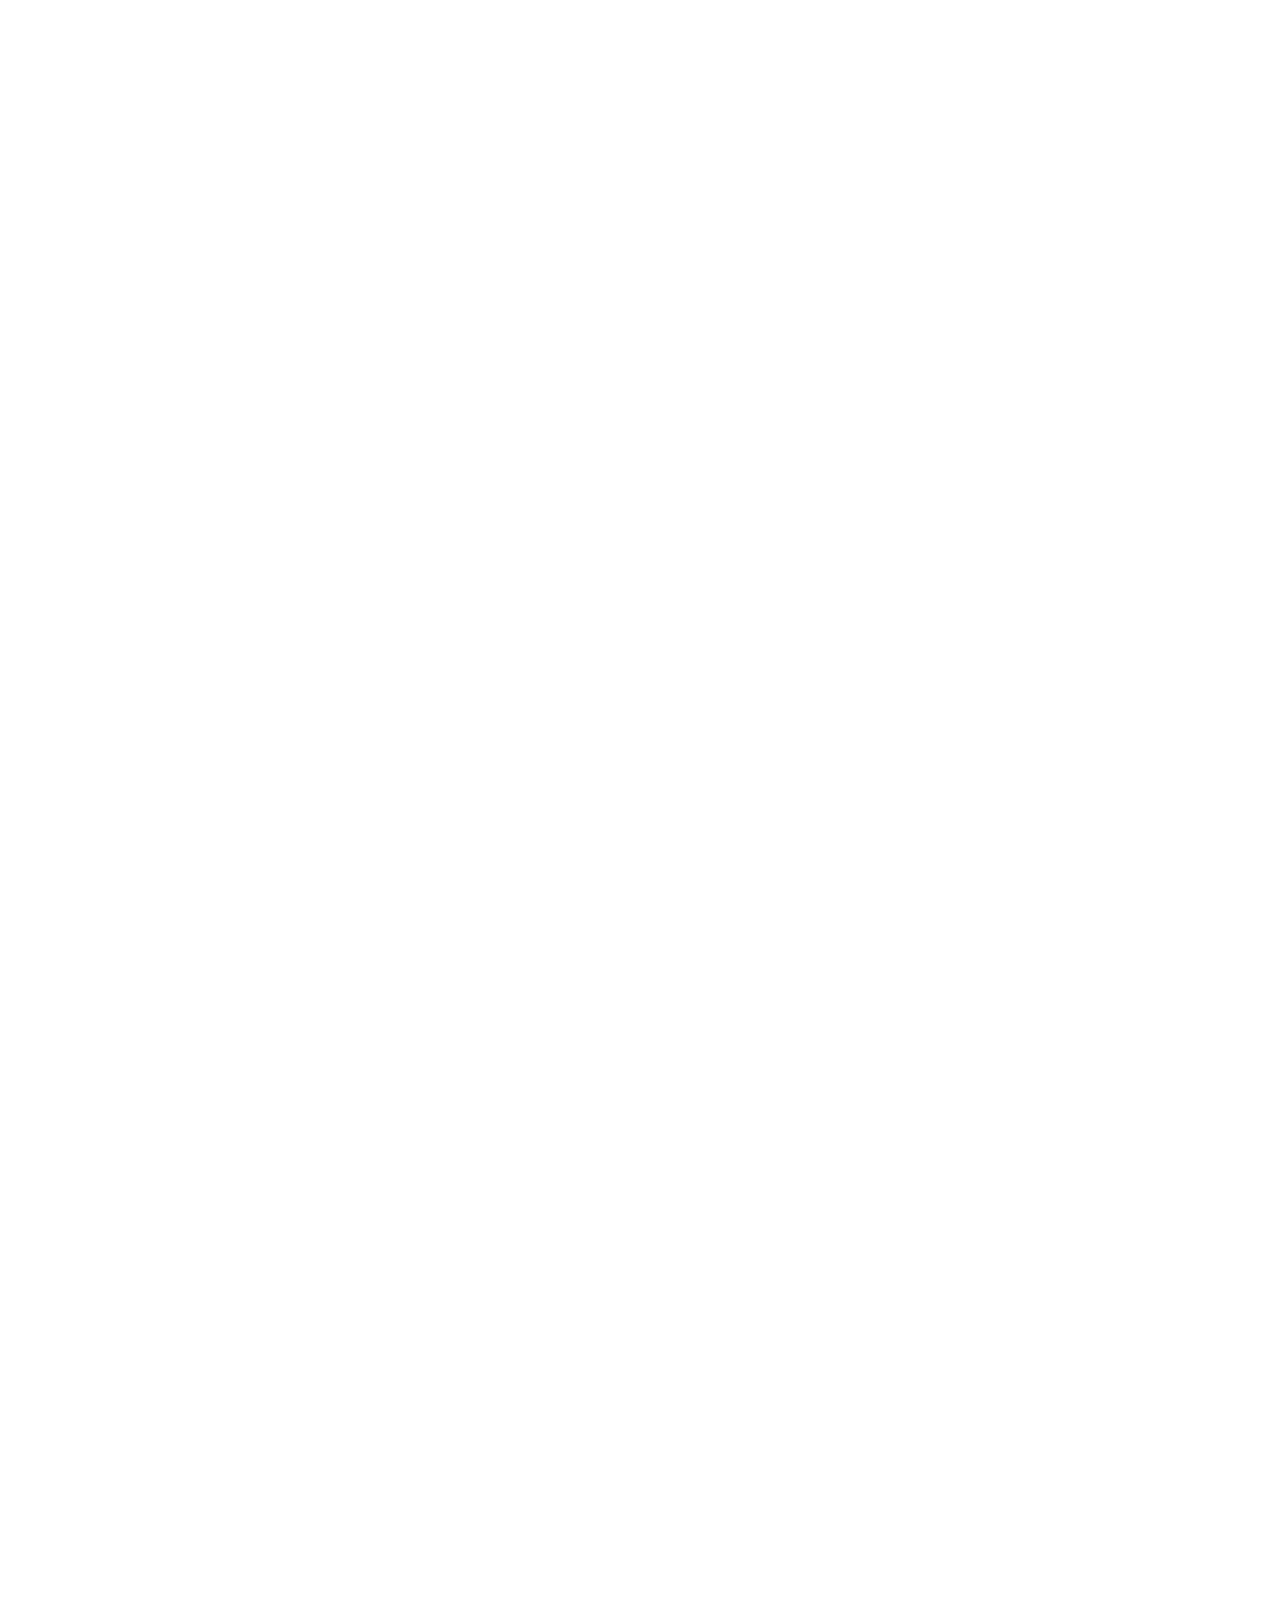
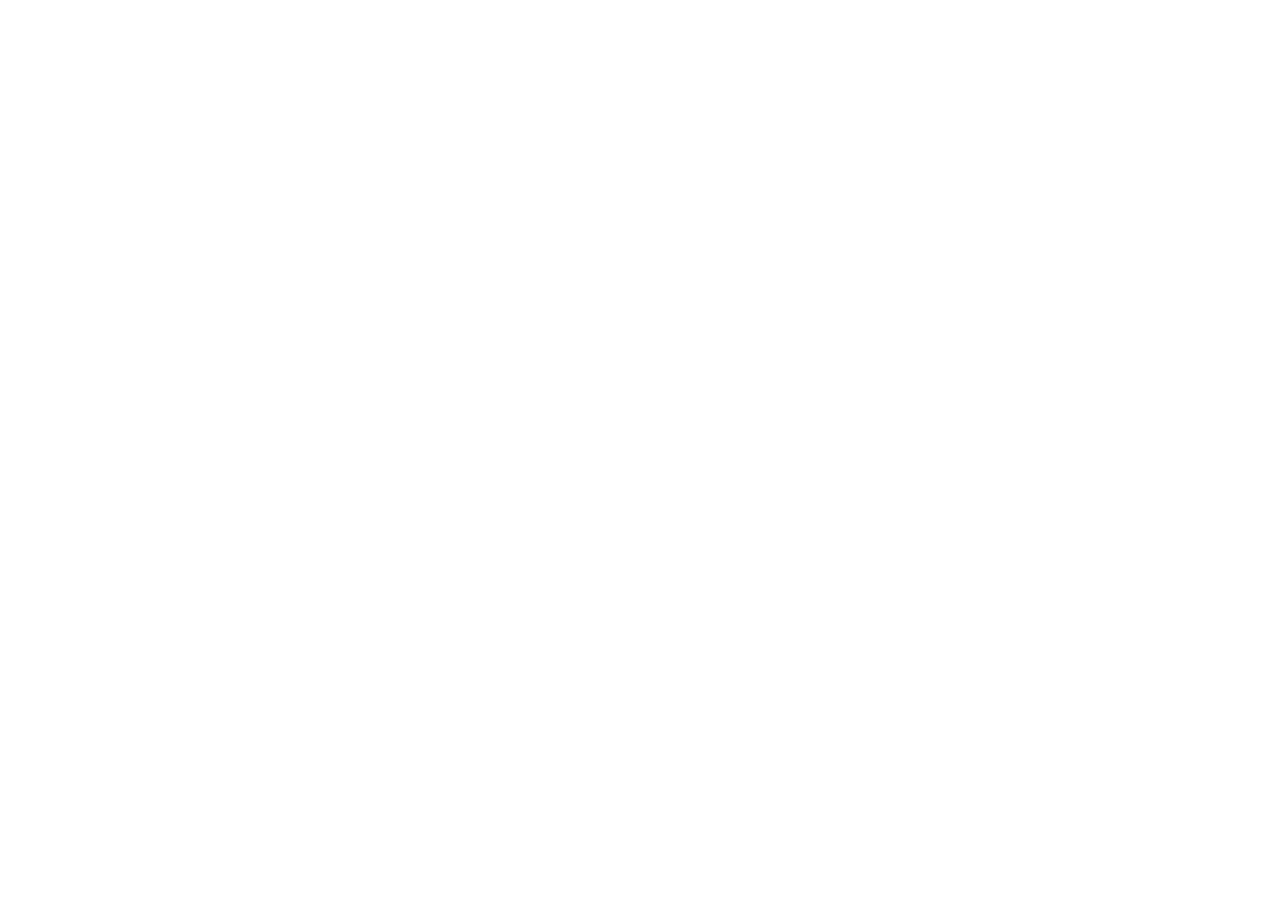
==== commit fb916d1d: "Update index.html" ====
--- a/index.html
+++ b/index.html
@@ -581,7 +581,7 @@
                         <div class="team-content">
                             <div class="team-img-icon">
                                 <div class="team-img rounded-circle">
-                                    <img src="img/team-5.jpg" class="img-fluid w-100 rounded-circle" alt="">
+                                    <img src="img/WhatsApp Image 2024-02-10 at 23.15.52.jpeg" class="img-fluid w-100 rounded-circle" alt="">
                                 </div>
                                 <div class="team-name text-center py-3">
                                     <h4 class="">Stephen Muthoka</h4>
